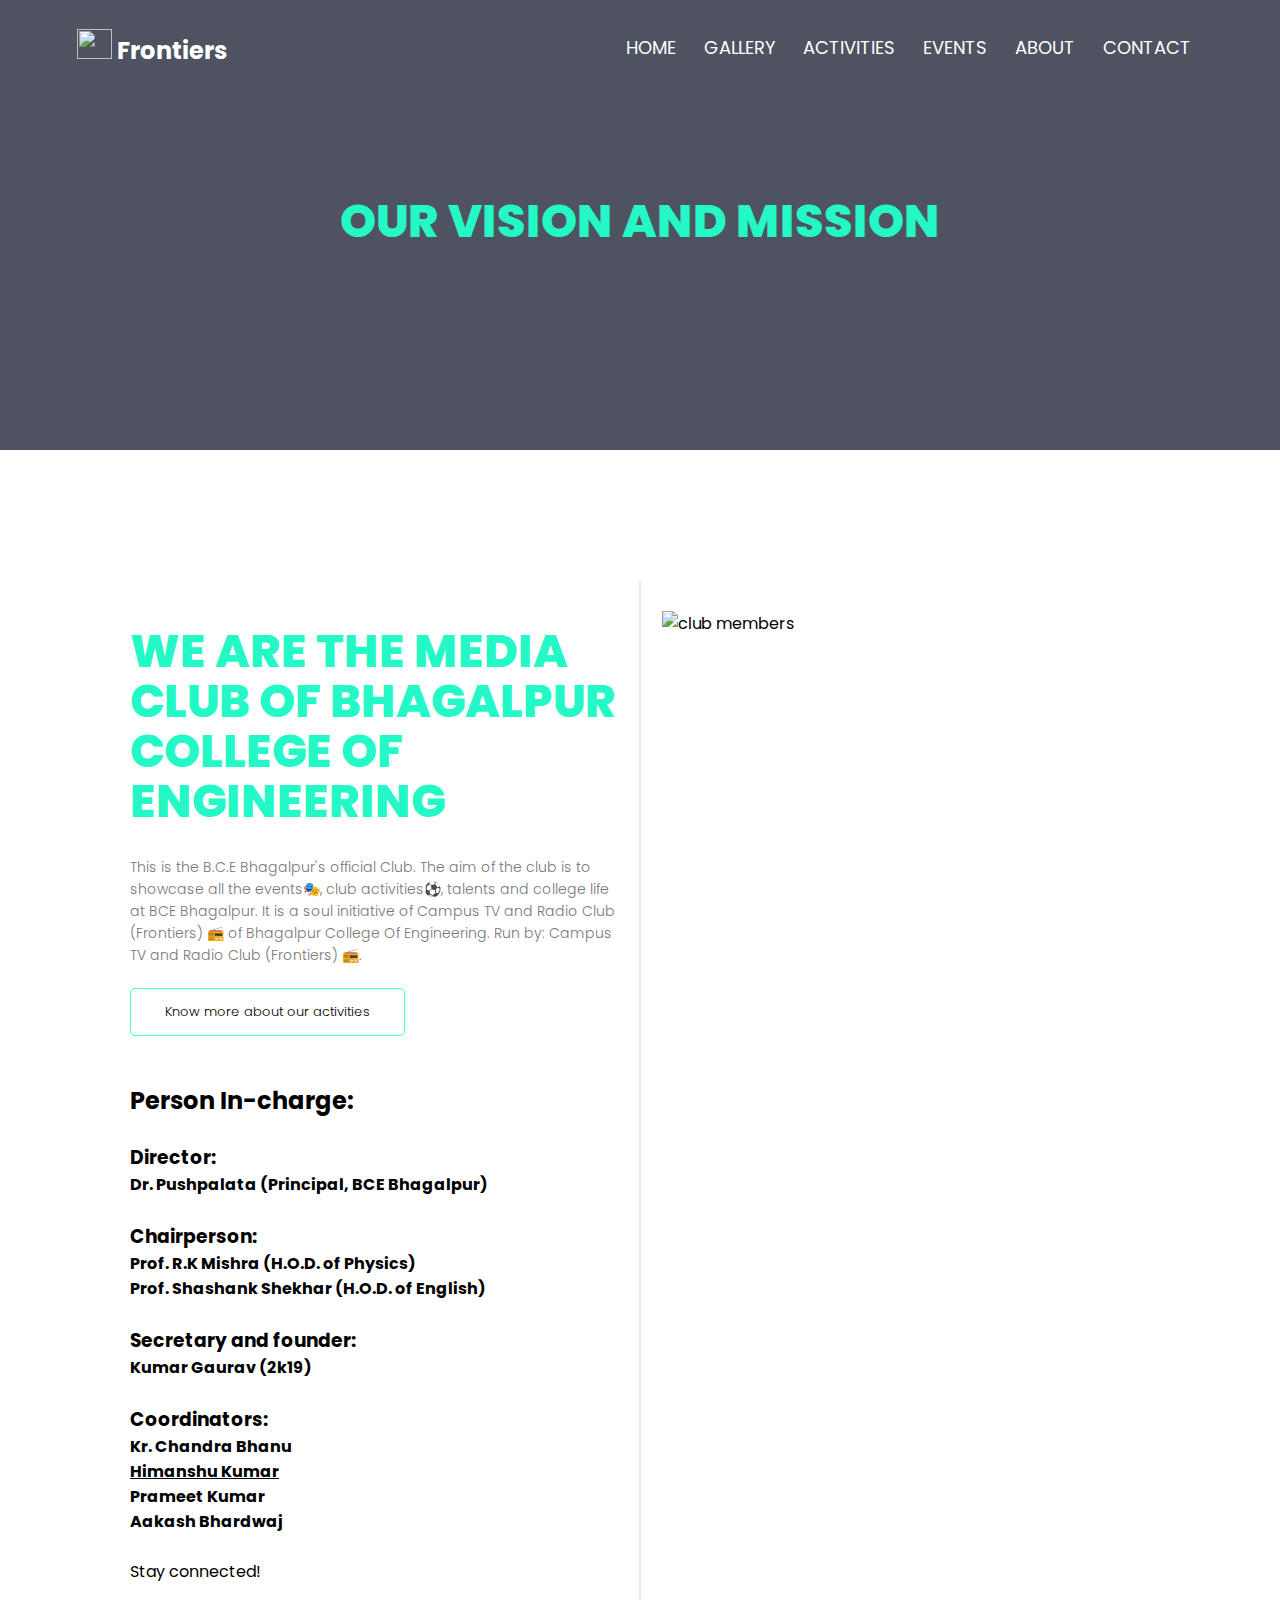
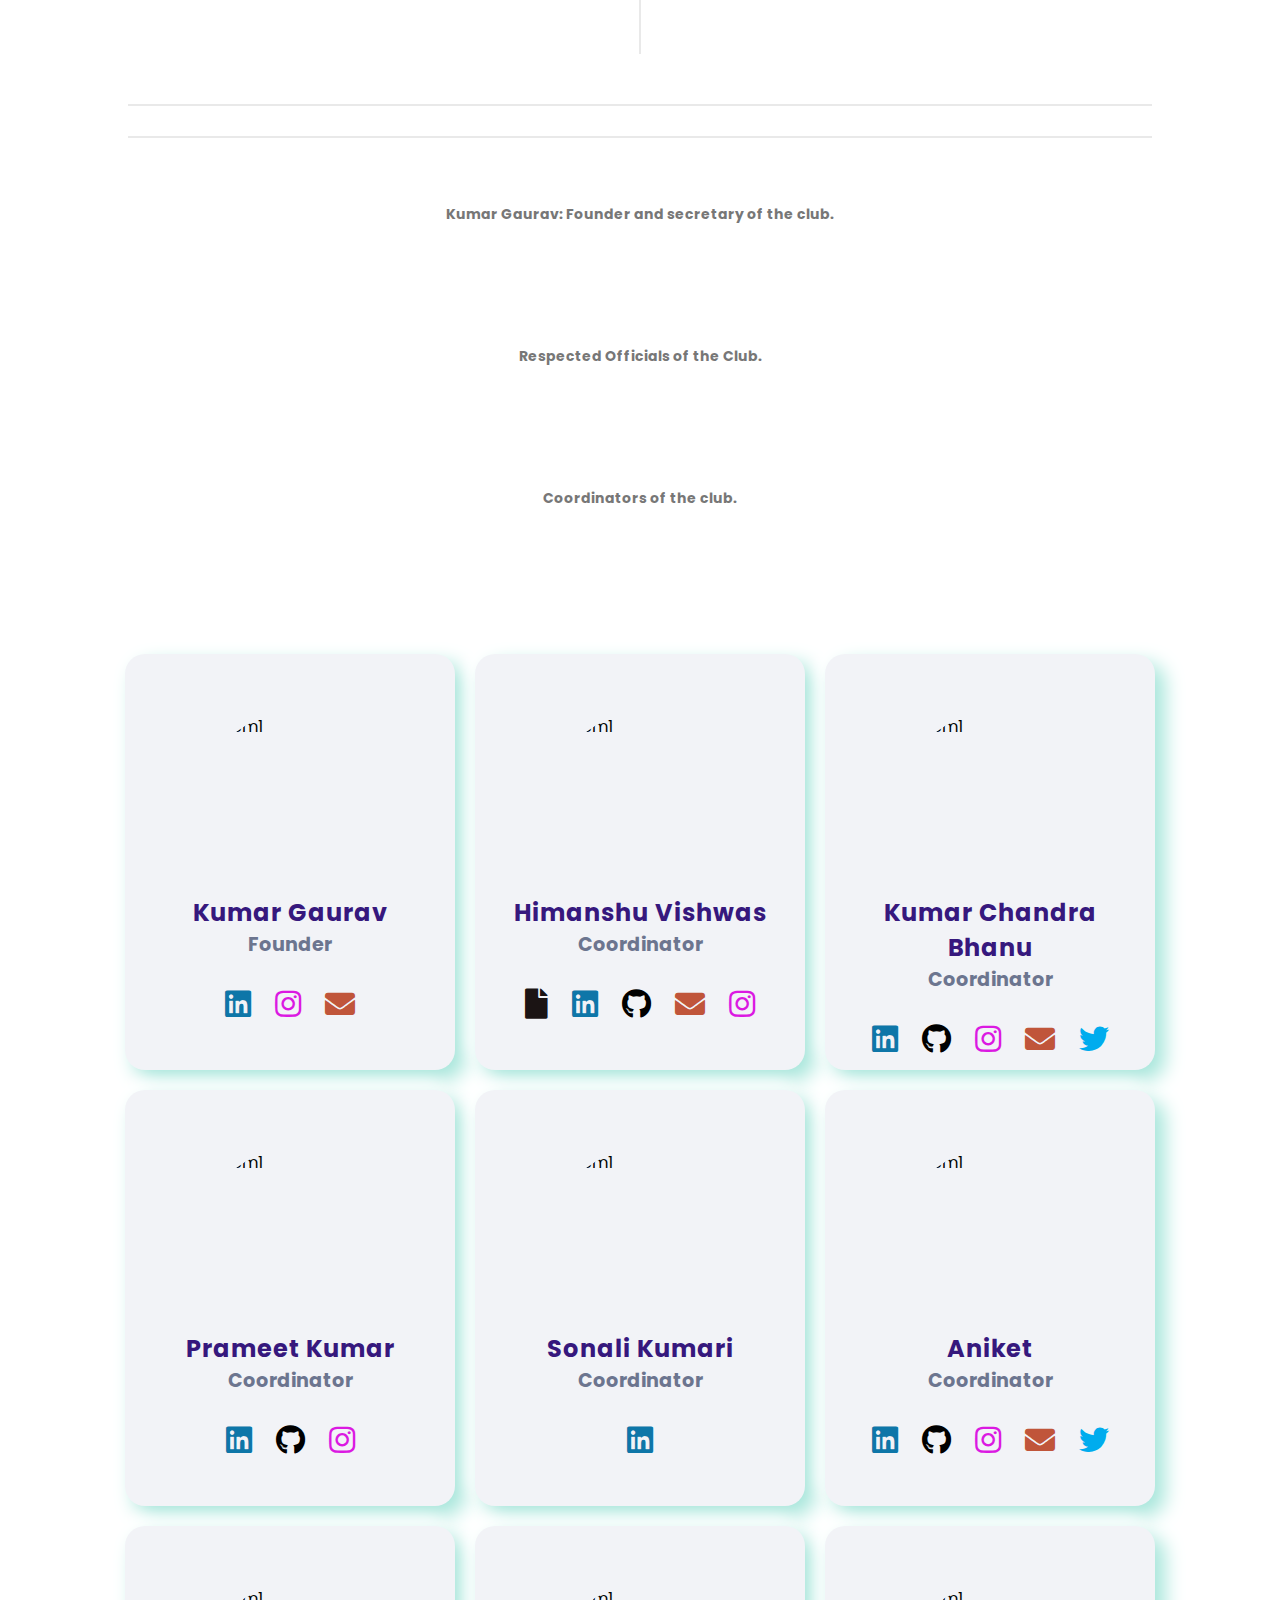
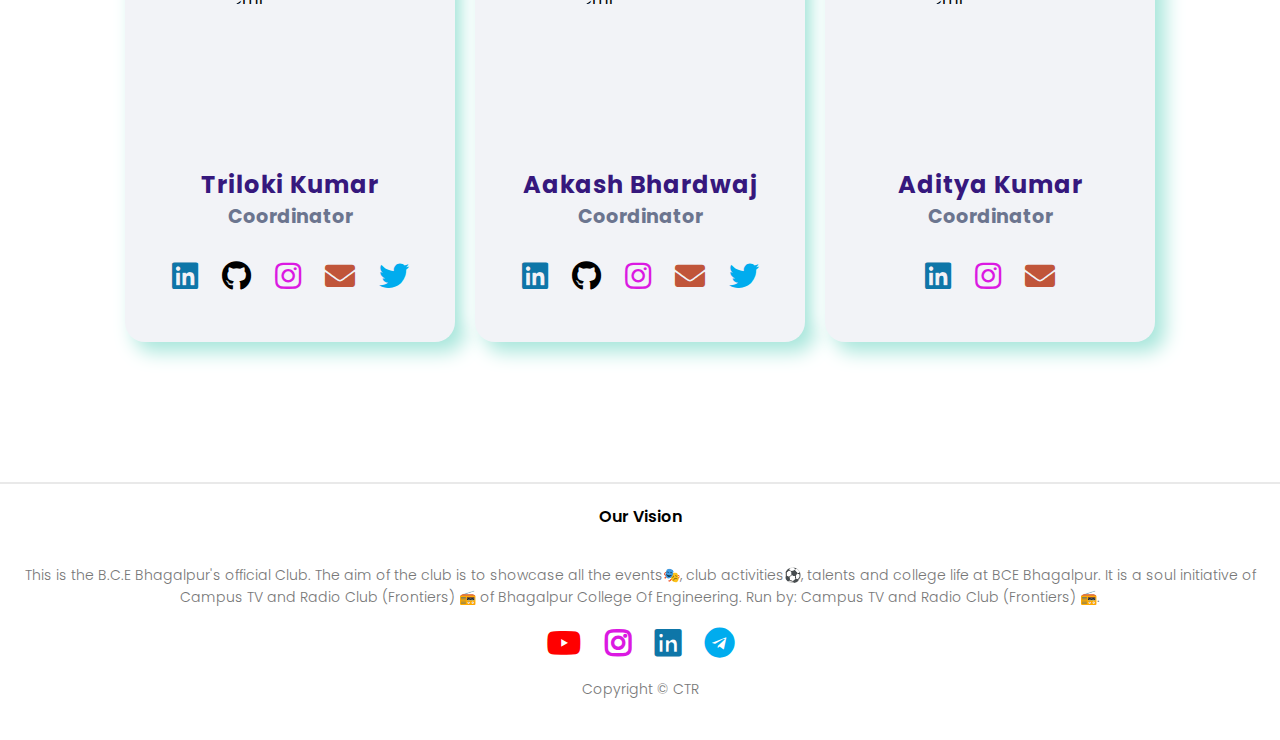
==== about.html @ ae33c338 "Add files via upload" ====
<!DOCTYPE html>
<html lang="en">

<head>
    <meta charset="UTF-8">
    <meta http-equiv="X-UA-Compatible" content="IE=edge">
    <meta name="viewport" content="width=device-width, initial-scale=1.0">
    <title>Campus TV and Radio Club</title>
    <link rel="icon" href="img/logoctv.png" />
    <link rel="stylesheet" href="style.css">
    <link rel="stylesheet" href="https://cdnjs.cloudflare.com/ajax/libs/font-awesome/5.15.3/css/all.min.css">
    <link rel="stylesheet"
        href="https://fonts.googleapis.com/css2?family=Poppins:wght@100;200;300;400;600;700&display=swap">
</head>

<body>
    <section class="Sub-header">
        <nav>
            <a href="./" class="logo"
          ><img
            src="img/logoctv.png"
            style="width: 35px; height: 30px"
            alt=""
          />
          Frontiers
        </a>
            <div class="nav-links" id="navLinks">
                <!-- reposnive bar open and close -->
                <i class="fa fa-times" onclick="hideMenu()"></i>
                <ul>
                    <li><a href="./">Home</a></li>
                    <li><a href="./gallery">Gallery</a></li>
                    <li><a href="./activities">Activities</a></li>
                    <li><a href="./events">Events</a></li>
                    <li><a href="./about">About</a></li>
                    <li><a href="./contact">Contact</a></li>
                </ul>
            </div>
            <i class="fa fa-bars" onclick="showMenu()"></i>
            <!-- reposnive bar open and close -->
        </nav>
        <h1>Our Vision and mission</h1>
    </section>

    <!-- About Us Section Start -->

    <section class="about-us">
        <div class="row">
            <div class="about-col">
                <h1>We are the Media Club of Bhagalpur College of Engineering</h1>
                <p>This is the B.C.E Bhagalpur's official Club. The aim of the club is to
                    showcase all the events🎭, club activities⚽, talents and college life
                    at BCE Bhagalpur. It is a soul initiative of Campus TV and Radio Club
                    (Frontiers) 📻 of Bhagalpur College Of Engineering. Run by: Campus TV
                    and Radio Club (Frontiers) 📻.
                    <br>
                    <br>
                    <a href="./activities" class="hero_btn" style="color: black; border-color:#24f8c7d7;">Know more about our activities</a>
                    <br>
                    <br>
                    <h2>Person In-charge:</h2>
                    <br>
                    <h3>Director:</h3> 
                    <h4>Dr. Pushpalata (Principal, BCE Bhagalpur)</h4>
                    <br>
                    <h3>Chairperson:</h3> 
                    <h4>Prof. R.K Mishra (H.O.D. of Physics)</h4>
                    <h4>Prof. Shashank Shekhar (H.O.D. of English)</h4>
                    <br>
                    <h3>Secretary and founder:</h3> 
                    <h4>Kumar Gaurav (2k19)</h4>
                    <br>
                    <h3>Coordinators:</h3> 
                    <h4>Kr. Chandra Bhanu</h4>
                    <h4><a href="https://himanshu-vishwas.github.io" style="color: black;" target="_blank">Himanshu Kumar</a></h4>
                    <h4>Prameet Kumar</h4>
                    <h4>Aakash Bhardwaj</h4>
                    <br>
                    
                    Stay connected!
                  </p>  

                  
                   
            </div>
            <hr>

            
            <div class="about-col">

                <img src="img/gallery/1.png" alt="club members">

            </div>
        </div>
    </br>
</br>
<hr style="margin-bottom: 30px;">
<hr style="margin-bottom: 30px;">
        <div>
            <img src="img/gallery/Secretary.jpg" alt="" style="width: 100%;" />
            <p style="font-weight: bold; text-align: center;">
             Kumar Gaurav: Founder and secretary of the club.
            </p>
           
          </div>
        </br>
    </br>
</br>
          <div>
            <img src="img/gallery/officials.jpg" alt="" style="width: 100%;" />
            <p style="font-weight: bold; text-align: center;">
             Respected Officials of the Club.
            </p>
            
          </div>
        </br>
    </br>
</br>
          <div>
            <img src="img/gallery/coordinators.jpg" alt="" style="width: 100%;" />
            <p style="font-weight: bold; text-align: center;">
             Coordinators of the club.
            </p>
            
          </div>
        </br>
    </br>
</br>
      
    </section>
    <section class="coordinators">
        <div class="team_members">
            <div class="member">
                <div class="content">
                    <div class="imgBx">
                        <img src="./img/gallery/3.png" alt="mem1">
                    </div>
                    <div class="contentBx">
                        <h4>Kumar Gaurav</h4>
                        <h5>Founder</h5>
                    </div>
                    <div class="sci">
                        <a href="https://www.linkedin.com/in/kumar-gaurav-69a4161aa/" class="fab fa-linkedin" style="font-size: 30px; margin: 10px; color: #0e76a8;" target="_blank"></a>
                        
                        <a href="https://www.instagram.com/kumargaurav5555/" class="fab fa-instagram" style="font-size: 30px; margin: 10px; color: #db19e2;" target="_blank"></a>
                        <a href="mailto:kgaurav3521@gmail.com" class="fa fa-envelope" style="font-size: 30px; margin: 10px; color: rgb(192, 85, 58);" target="_blank"></a>
                    </div>
                </div>
                <!-- <div class="bio">
                    hello
                </div> -->
            </div>
            <div class="member">
                <div class="content">
                    <div class="imgBx">
                        <img src="./img/profile/marsman.jpeg" alt="mem1">
                    </div>
                    <div class="contentBx">
                        <h4>Himanshu Vishwas</h4>
                        <h5>Coordinator</h5>
                    </div>
                    <div class="sci">
                        <a href="https://himanshu-vishwas.github.io" class="fa fa-file" style="font-size: 30px; margin: 10px; color: rgb(27, 20, 20);" target="_blank"></a>
                        <a href="https://www.linkedin.com/in/himanshu-vishwas/" class="fab fa-linkedin" style="font-size: 30px; margin: 10px; color: #0e76a8;" target="_blank"></a>
                        <a href="https://github.com/Himanshu-Vishwas" class="fab fa-github" style="font-size: 30px; margin: 10px; color: black;" target="_blank"></a>
                        <a href="mailto:himanshuvishwas58@gmail.com" class="fa fa-envelope" style="font-size: 30px; margin: 10px; color: rgb(192, 85, 58);" target="_blank"></a>
                        
                        <a href="https://www.instagram.com/hi__himanshu/" class="fab fa-instagram" style="font-size: 30px; margin: 10px; color: #db19e2;" target="_blank"></a>
                        
                    </div>
                </div>
            </div>
            <div class="member">
                <div class="content">
                    <div class="imgBx">
                        <img src="./img/profile/chbhanu.jpeg" alt="mem1">
                    </div>
                    <div class="contentBx">
                        <h4>Kumar Chandra Bhanu</h4>
                        <h5>Coordinator</h5>
                    </div>
                    <div class="sci">
                        <a href="https://www.linkedin.com/in/kumar-chandra-bhanu-622b871b8" class="fab fa-linkedin" style="font-size: 30px; margin: 10px; color: #0e76a8;" target="_blank"></a>
                        <a href="https://github.com/chbhanu160" class="fab fa-github" style="font-size: 30px; margin: 10px; color: black;" target="_blank"></a>
                        
                        <a href="https://www.instagram.com/chandra160.bhanu/" class="fab fa-instagram" style="font-size: 30px; margin: 10px; color: #db19e2;" target="_blank"></a>
                        <a href="mailto:chbhanu160@gmail.com" class="fa fa-envelope" style="font-size: 30px; margin: 10px; color: rgb(192, 85, 58);" target="_blank"></a>
                        <a href="https://twitter.com/Chandrabhanu16" class="fab fa-twitter" style="font-size: 30px; margin: 10px; color: #00acee;" target="_blank"></a>
                        
                     </div>
                </div>
            </div>
  
            <div class="member">
                <div class="content">
                    <div class="imgBx">
                        <img src="./img/profile/prameet.jpeg" alt="mem1">
                    </div>
                    <div class="contentBx">
                        <h4>Prameet Kumar</h4>
                        <h5>Coordinator</h5>
                    </div>
                    <div class="sci">
                        <a href="http://www.linkedin.com/in/prameet-kumar-91588823b" class="fab fa-linkedin" style="font-size: 30px; margin: 10px; color: #0e76a8;" target="_blank"></a>
                        <a href="https://github.com/Prameet-Kumar" class="fab fa-github" style="font-size: 30px; margin: 10px; color: black;" target="_blank"></a>
                        
                        <a href="https://www.instagram.com/its_me_prameet" class="fab fa-instagram" style="font-size: 30px; margin: 10px; color: #db19e2;" target="_blank"></a>
                        
                     </div>
                </div>
            </div>


            <div class="member">
                <div class="content">
                    <div class="imgBx">
                        <img src="./img/profile/sonali.jpg" alt="mem1">
                    </div>
                    <div class="contentBx">
                        <h4>Sonali Kumari</h4>
                        <h5>Coordinator</h5>
                    </div>
                    <div class="sci">
                        <a href="https://www.linkedin.com/in/sonali-kumari-b72488225" class="fab fa-linkedin" style="font-size: 30px; margin: 10px; color: #0e76a8;" target="_blank"></a>
                      
                     </div>
                </div>
            </div>

            <div class="member">
                <div class="content">
                    <div class="imgBx">
                        <img src="./img/profile/aniket.jpeg" alt="mem1">
                    </div>
                    <div class="contentBx">
                        <h4>Aniket</h4>
                        <h5>Coordinator</h5>
                    </div>
                    <div class="sci">
                        <a href="https://www.linkedin.com/in/aniket-54a484236/" class="fab fa-linkedin" style="font-size: 30px; margin: 10px; color: #0e76a8;" target="_blank"></a>
                        <a href="https://github.com/aniketraj1615" class="fab fa-github" style="font-size: 30px; margin: 10px; color: black;" target="_blank"></a>
                        
                        <a href="https://www.instagram.com/an.iket1816/" class="fab fa-instagram" style="font-size: 30px; margin: 10px; color: #db19e2;" target="_blank"></a>
                        <a href="mailto:aniketraj1615@gmail.com" class="fa fa-envelope" style="font-size: 30px; margin: 10px; color: rgb(192, 85, 58);" target="_blank"></a>
                        <a href="https://twitter.com/aniketraj1615" class="fab fa-twitter" style="font-size: 30px; margin: 10px; color: #00acee;" target="_blank"></a>
                        
                     </div>
                </div>
            </div>
            
            <div class="member">
                <div class="content">
                    <div class="imgBx">
                        <img src="./img/profile/triloki.jpeg" alt="mem1">
                    </div>
                    <div class="contentBx">
                        <h4>Triloki Kumar</h4>
                        <h5>Coordinator</h5>
                    </div>
                    <div class="sci">
                        <a href="https://www.linkedin.com/in/triloki-kumar-a49236213" class="fab fa-linkedin" style="font-size: 30px; margin: 10px; color: #0e76a8;" target="_blank"></a>
                        <a href="https://github.com/trilokikumar6667" class="fab fa-github" style="font-size: 30px; margin: 10px; color: black;" target="_blank"></a>
                        
                        <a href="https://www.instagram.com/triloki_22/" class="fab fa-instagram" style="font-size: 30px; margin: 10px; color: #db19e2;" target="_blank"></a>
                        <a href="mailto:trilokikumar6667@gmail.com" class="fa fa-envelope" style="font-size: 30px; margin: 10px; color: rgb(192, 85, 58);" target="_blank"></a>
                        <a href="https://twitter.com/triloki2002" class="fab fa-twitter" style="font-size: 30px; margin: 10px; color: #00acee;" target="_blank"></a>
                        
                     </div>
                </div>
            </div>
            
             <div class="member">
                <div class="content">
                    <div class="imgBx">
                        <img src="./img/profile/aakash.jpg" alt="mem1">
                    </div>
                    <div class="contentBx">
                        <h4>Aakash Bhardwaj</h4>
                        <h5>Coordinator</h5>
                    </div>
                    <div class="sci">
                        <a href="https://www.linkedin.com/in/aakash-bhardwaj-5811a8218" class="fab fa-linkedin" style="font-size: 30px; margin: 10px; color: #0e76a8;" target="_blank"></a>
                        <a href="https://github.com/9bhardwajaakash" class="fab fa-github" style="font-size: 30px; margin: 10px; color: black;" target="_blank"></a>
                        
                        <a href="https://www.instagram.com/_aakashbhardwaj/" class="fab fa-instagram" style="font-size: 30px; margin: 10px; color: #db19e2;" target="_blank"></a>
                        <a href="mailto:aakashb719@gmail.com" class="fa fa-envelope" style="font-size: 30px; margin: 10px; color: rgb(192, 85, 58);" target="_blank"></a>
                        <a href="https://twitter.com/_aakashbhardwaj" class="fab fa-twitter" style="font-size: 30px; margin: 10px; color: #00acee;" target="_blank"></a>
                        
                     </div>
                </div>
            </div>
            
            <div class="member">
                <div class="content">
                    <div class="imgBx">
                        <img src="./img/profile/aditya.jpg" alt="mem1">
                    </div>
                    <div class="contentBx">
                        <h4>Aditya Kumar</h4>
                        <h5>Coordinator</h5>
                    </div>
                    <div class="sci">
                        <a href="https://www.linkedin.com/in/aditya-kumar-8a8017203/" class="fab fa-linkedin" style="font-size: 30px; margin: 10px; color: #0e76a8;" target="_blank"></a>    
                        <a href="https://www.instagram.com/aditya_kr8557/" class="fab fa-instagram" style="font-size: 30px; margin: 10px; color: #db19e2;" target="_blank"></a>
                        <a href="mailto:adityakumar58334@gmail.com" class="fa fa-envelope" style="font-size: 30px; margin: 10px; color: rgb(192, 85, 58);" target="_blank"></a>
                        
                     </div>
                </div>
            </div>




        </div>
    
    </section>
    <!-- About Us Section end -->
<br>
<br>
<br>
<br>
    <!-- Footer Section start -->
    <section class="footer">
        <hr>
        <h4>Our Vision</h4>
        <p>
          This is the B.C.E Bhagalpur's official Club. The aim of the club is to showcase all
          the events🎭, club activities⚽, talents and college life at BCE
          Bhagalpur. It is a soul initiative of Campus TV and Radio Club
          (Frontiers) 📻 of Bhagalpur College Of Engineering. Run by: Campus TV
          and Radio Club (Frontiers) 📻.
        </p>
        <div className="icons">            
            <a href="https://www.youtube.com/@bcebhagalpurofficial/" class="fab fa-youtube" style="font-size: 30px; margin: 10px; color: red;" target="_blank"></a>
            <a href="https://www.instagram.com/bcebhagalpur_official/" class="fab fa-instagram" style="font-size: 30px; margin: 10px; color: #db19e2;" target="_blank"></a>
            <a href="https://www.linkedin.com/in/frontiers-ctr-club-bcebgp/" class="fab fa-linkedin" style="font-size: 30px; margin: 10px; color: #0e76a8;" target="_blank"></a>
            <a href="https://t.me/+9pDm9shMOXRkMjNl" class="fab fa-telegram" style="font-size: 30px; margin: 10px; color: #00acee;" target="_blank"></a>
        </div>
        <p>Copyright © CTR </p>
    </section>
    <!-- Footer Section end -->

    <script src="script.js"></script>
</body>

</html>
---- style.css ----
* {
    margin: 0;
    padding: 0;
    box-sizing: border-box;
    font-family: 'Poppins', sans-serif;
}

.header {
    min-height: 100vh;
    width: 100%;
    background-image: linear-gradient(#034d5ac4, #2a0a834d), url(img/banner.png);
    background-position: center;
    background-size: cover;
    position: relative;
}

nav {
    display: flex;
    padding: 2% 6%;
    justify-content: space-between;
    align-items: center;
}

nav .logo {
    text-decoration: none;
    font-size: 24px;
    color: #ffffff;
    font-weight: bold;
}

nav .fab {
    font-size: 42px;
    /* color: #5236f4; */
    color: #24f8c7;
}

.nav-links {
    flex: 1;
    text-align: right;
}

.nav-links ul li {
    display: inline-block;
    list-style: none;
    padding: 8px 12px;
    position: relative;
    text-transform: uppercase;
}

.nav-links ul li a {
    text-decoration: none;
    color: #fff;
    font-size: 18px;
}

.nav-links ul li::after {
    content: '';
    width: 0%;
    height: 2px;
    background: #24f8c7;
    display: block;
    margin: auto;
    transition: 0.5s;
}

.nav-links ul li:hover::after {
    width: 100%;
}

.text.caption{
    background-color: white;
    color: black;
    font-weight: bold;
    border-radius: 15px;
    opacity: 0.8;
    
}

.text_box {
    width: 90%;
    color: #fff;
    position: absolute;
    top: 50%;
    left: 50%;
    transform: translate(-50%, -50%);
    text-align: center;
}

.text_box h2 {
    font-size: 90px;
    font-weight: 900;
    color: #24f8c7;
}

.text_box #headtext {
    font-size: 42px;
    font-weight: 900;
    text-transform: uppercase;
    margin-top: -1%;
    margin-bottom: 1%;
    color: #ffffff;
}

.text_box p {
    margin: 10px 0 40px;
    font-size: 18px;
    color: #ffff;
}

.hero_btn {
    position: relative;
    display: inline-block;
    color: #fff;
    border: 1px solid #fff;
    border-radius: 5px;
    padding: 12px 34px;
    font-size: 13px;
    background: transparent;
    cursor: pointer;
    text-decoration: none;
}
.read_more{
    margin-top: 50px;
    background-color: rgba(53, 86, 88, 0.514);
    font-size: large;
}

.read_more:hover{
    color: black;
}

.hero_btn:hover {
    border: 1px solid #24f8c7;
    background: #24f8c7;
    transition: 1s;
}

nav .fa {
    display: none;
}

.hero{
    width: 100%;
    height: 100%;
    /* padding-top: 50px; */
}


/* Responsive Navbar Section Start */

@media(max-width: 800px) {
    .text_box h2 {
        font-size: 50px;
    }
    .text_box #headtext {
        font-size: 23px;
    }
    .text_box p {
        margin: 10px 40px;
        font-size: 20px;
    }
    .nav-links ul li {
        display: block;
    }
    .nav-links {
        position: fixed;
        background: #47b19efa;
        height: 100vh;
        width: 200px;
        top: 0;
        right: -200px;
        text-align: left;
        z-index: 2;
        transition: 1.2s;
    }
    nav .fa {
        display: block;
        color: #ffff;
        margin: 10px;
        font-size: 22px;
        cursor: pointer;
    }
    .nav-links ul {
        padding: 30px;
    }
}

/* Responsive Navbar Section End */

.buttonss{
    display: flex;
    flex-direction: row;
    align-items: center;
    justify-content: center;
}

.buttonss .buttons{
    margin:10px;
}

/* Course Section Start */

.course {
    width: 80%;
    margin: auto;
    text-align: center;
    padding-top: 100px;
}

.PageBlock {
    position: relative;
    margin: 0px !important;
    padding: 0px;
}

.verticalLine {
    widtH: 2px;
    height: 100px;
    background: #24f8c7;
    margin: 0 auto 40px;
}

.Clear {
    clear: both;
}

h1 {
    font-size: 46px;
    font-weight: 800;
    margin: 15px 0;
    line-height: 50px;
    text-transform: uppercase;
    color: #24f8c7;
}

p {
    color: #777;
    font-size: 14px;
    font-weight: 300;
    line-height: 22px;
    padding: 10px;
}

.row {
    margin-top: 5%;
    display: flex;
    justify-content: space-between;
}

.course-col {
    flex-basis: 31%;
    background: #fff3f3;
    border-radius: 10px;
    margin-bottom: 5%;
    padding: 20px 12px;
    box-sizing: border-box;
    transition: 0.5s;
}

.course-col h3 {
    text-align: center;
    font-weight: 600;
    margin: 10px 0;
    line-height: 1.1;
}

.course-col:hover {
    box-shadow: 0 0 20px 0px rgba(0, 0, 0, 0.2);
}

@media (max-width: 700px) {
    .verticalLine {
        widtH: 1px;
    }
    h1 {
        font-size: 24px;
        line-height: unset;
    }
    .row {
        flex-direction: column;
    }
}

/* Course Section End */
/*techfest section start*/
.techfest{
    width: 80%;
    margin: auto;
    text-align: center;
    padding-top: 50px;
    display: flex;
    flex-direction: column;
    justify-content: center;
    align-items: center;
}
/*techfest section end*/

.News {
    width: 80%;
    margin: auto;
    text-align: center;
    padding-top: 50px;
}

/* Campus Section Start */

.campus {
    width: 80%;
    margin: auto;
    text-align: center;
    padding-top: 50px;
}

.campus-col {
    position: relative;
    flex-basis: 32%;
    border-radius: 10px;
    margin-bottom: 30px;
    overflow: hidden;
}

.campus-col img {
    width: 100%;
    display: block;
}

.layer {
    background: transparent;
    width: 100%;
    height: 100%;
    position: absolute;
    top: 0;
    left: 0;
    transition: 0.5s;
}

.layer:hover {
    /* background: rgba(226, 0, 0, 0.7); */
    background: #24f8c7d7;
}

.layer h3 {
    position: absolute;
    width: 100%;
    font-weight: 500;
    color: #fff;
    font-size: 26px;
    bottom: 0;
    left: 50%;
    transform: translateX(-50%);
    opacity: 0;
    transition: 0.5s;
}

.layer:hover h3 {
    bottom: 49%;
    opacity: 1;
}

/* Campus Section End */

/* Facilities Section Start */

.facilities {
    width: 80%;
    margin: auto;
    text-align: center;
    padding-top: 100px;
}

.facilities-col {
    flex-basis: 31%;
    border-radius: 10px;
    margin-bottom: 5%;
    text-align: left;
}

.facilities-col img {
    width: 100%;
    transition: 0.5s;
    border-radius: 10px;
}

.facilities-col img:hover {
    box-shadow: 0 0 20px 10px rgba(54, 58, 121, 0.2);
}

.facilities-col p {
    padding: 0;
}

.facilities-col h3 {
    text-align: left;
    margin-top: 16px;
    margin-bottom: 15px;
}

/* Facilities Section End */

/* Testimonials Section Start */

.testimonials {
    margin: auto;
    width: 80%;
    padding-top: 100px;
    text-align: center;
}

.testimonials-col {
    flex-basis: 44%;
    border-radius: 10px;
    margin: 1%;
    text-align: left;
    background: #fff3f3;
    padding: 25px;
    cursor: pointer;
    display: flex;
}


.testimonials-col p {
    padding: 0;
}

.testimonials-col h3 {
    margin-top: 15px;
    text-align: left;
}

.testimonials-col .fa {
    color: #24f8c7;
}

@media (max-width: 700px) {
    .testimonials-col img {
        margin-left: 0px;
        margin-right: 15px;
    }
}

/* Testimonials Section Start */

/* Call To Action Section Start */

.cta {
    margin: 100px auto;
    width: 80%;
    background-image: linear-gradient(rgba(0, 0, 0, 0.5), rgba(0, 0, 0, 0.7)), url(img/course1.png);
    background-size: cover;
    background-position: center;
    border-radius: 10px;
    text-align: center;
    padding: 100px 0;
}

.cta h1 {
    font-size: 58px;
    font-weight: 800;
    margin: 15px 0;
    line-height: 1.1;
    text-transform: uppercase;
    color: #fff;
}

@media (max-width: 700px) {
    .cta h1 {
        font-size: 26px;
    }
}

/* Call To Action Section End */

/* Footer Section Start */

.footer {
    width: 100%;
    text-align: center;
    padding: 30px 0;
}

.footer h4 {
    font-weight: 600;
    margin-bottom: 25px;
    margin-top: 20px;
}

.footer a {
    text-decoration: none;
    color: #949fdf;
    font-weight: 600;
}

.footer a:hover {
    color: #24f8c7;
}

.icons .fab {
    
    color: #5236f4;
    margin: 0 13px;
    cursor: pointer;
    padding: 18px 0;
}

.icons .fab:hover{
    color: #24f8c7;
}

.fa-heart {
    color: #24f8c7;
}

hr {
    border: 0.01px solid #7777772a;
}

/* Footer Section End */

/* About Us Section Start */

.Sub-header {
    height: 50vh;
    width: 100%;
    background-image: linear-gradient(rgba(4, 9, 30, 0.7), rgba(4, 9, 30, 0.7)), 
    url(img/banner.png);
    background-position: center;
    background-size: cover;
    text-align: center;
    color: #fff;
}

.Sub-header h1 {
    margin-top: 100px;
}

.about-us {
    width: 80%;
    margin: auto;
    padding-top: 80px;
    padding-bottom: 50px;
}

.about-col {
    flex-basis: 48%;
    padding: 30px 2px;
}

.about-col img {
    width: 100%;
}

.about-col h1 {
    padding-top: 0;
}

.about-col p {
    padding: 15px 0 25px;
}

.btn {
    border: 1px solid #5236f4;
    background: transparent;
    color: #5236f4;
}

.btn:hover {
    color: #fff;
}

.coordinators{
    display: flex;
    justify-content: center;
    align-items: center;
    
}

.team_members{
    display: flex;
    justify-content: center;
    align-items: center;
    flex-wrap: wrap;
    

}

.team_members .member{
    width: 330px;
    height: 416px;
    padding: 60px 30px;
    margin: 10px;
    background: #f2f3f7;
    box-shadow: 0.6em 0.6em 1.2em #a7e6db,
                -0.5em -0.5em 1em #ffffff;
    border-radius: 20px;

}
.team_members .member .content{
    display: flex;
    justify-content: center;
    align-items: center;
    flex-direction: column;
}
.team_members .member .content .imgBx{
    width: 180px;
    height: 180px;
    border-radius: 50%;
    position: relative;
    overflow: hidden;
    margin-bottom: 1px;
}

.team_members .member .content .imgBx img{
    position: absolute;
    top: 0;
    left: 0;
    width: 100%;
    height: 100%;
    object-fit: cover ;

}

.team_members .member .content .contentBx h4{
    color: #36187d;
    font-size: 1.5rem;
    font-weight: bold;
    text-align: center;
    letter-spacing: 1px;
}

.team_members .member .content .contentBx h5{
    color: #6c758f;
    font-size: 1.2rem;
    font-weight: bold;
    text-align: center;

}
.team_members .member .content .sci{
    margin-top: 20px;
}
.team_members .member .content .sci a{
    text-decoration: none;
    color: #6c758f;
    font-size: 30px;
    margin: 10px;
    transition: color 0.4s;
}
team_members .member .content .sci a:hover{
    color: #0196e3;

}


/* About Us Section end */



/* Blog Section start */

.blog-content {
    width: 80%;
    margin: auto;
    padding: 60px 0;
}

.blog-left {
    flex-basis: 65%;
}

.blog-left img {
    width: 100%;
    margin-bottom: 20px;
}

.blog-left h2 {
    color: #222;
    font-weight: 600;
    margin: 20px 0;
}

.blog-left h5 {
    color: #24f8c7;
    font-weight: bolder;
    margin: 5px 0;
    cursor: pointer;
}

.blog-left p {
    color: #999;
    padding: 0;
}

.blog-right {
    flex-basis: 32%;
}

.blog-right h3 {
    background: #24f8c7;
    color: #fff;
    padding: 7px 0;
    font-size: 16px;
    margin-bottom: 20px;
    text-align: center;
}

.blog-right div {
    display: flex;
    align-items: center;
    justify-content: space-between;
    color: #555;
    padding: 8px;
    box-sizing: border-box;
}

.blog-right div:hover {
    color: #24f8c7;
    cursor: pointer;
}

/* Blog Section End */

/* Comment Box Section Start */

.comment-box {
    border: 1px solid #ccc;
    margin: 50px 0;
    padding: 10px 20px;
}

.comment-box h3 {
    text-align: left;
}

.comment-form input, .comment-form textarea {
    width: 100%;
    padding: 10px;
    margin: 15px 0;
    box-sizing: border-box;
    border: none;
    outline: none;
    background: #f0f0f0;
}

.comment-form button {
    margin: 10px 0;
}

@media(max-width: 700px) {
    .Sub-header h1 {
        font-size: 24px;
    }
}

/* Comment Box Section End */

/* Contact Us Section Start */

.loacation {
    width: 80%;
    margin: auto;
    padding: 80px 0;
}

.loacation iframe {
    width: 100%;
}

.contact-us {
    width: 80%;
    margin: auto;
}

.content-col {
    flex-basis: 48%;
    margin-bottom: 30px;
}

.content-col div {
    display: flex;
    align-items: center;
    margin-bottom: 40px;
}

.content-col div .fa {
    font-size: 28px;
    color: #24f8c7;
    margin: 10px;
    margin-right: 30px;
}

.content-col div p {
    padding: 0;
}

.content-col div h5 {
    font-size: 20px;
    margin-bottom: 5px;
    color: #555;
    font-weight: 400;
}

.content-col input, .content-col textarea {
    width: 100%;
    padding: 15px;
    margin-bottom: 17px;
    border: 1px solid #ccc;
    outline: none;
    box-sizing: border-box;
}

/* Contact Us Section end */
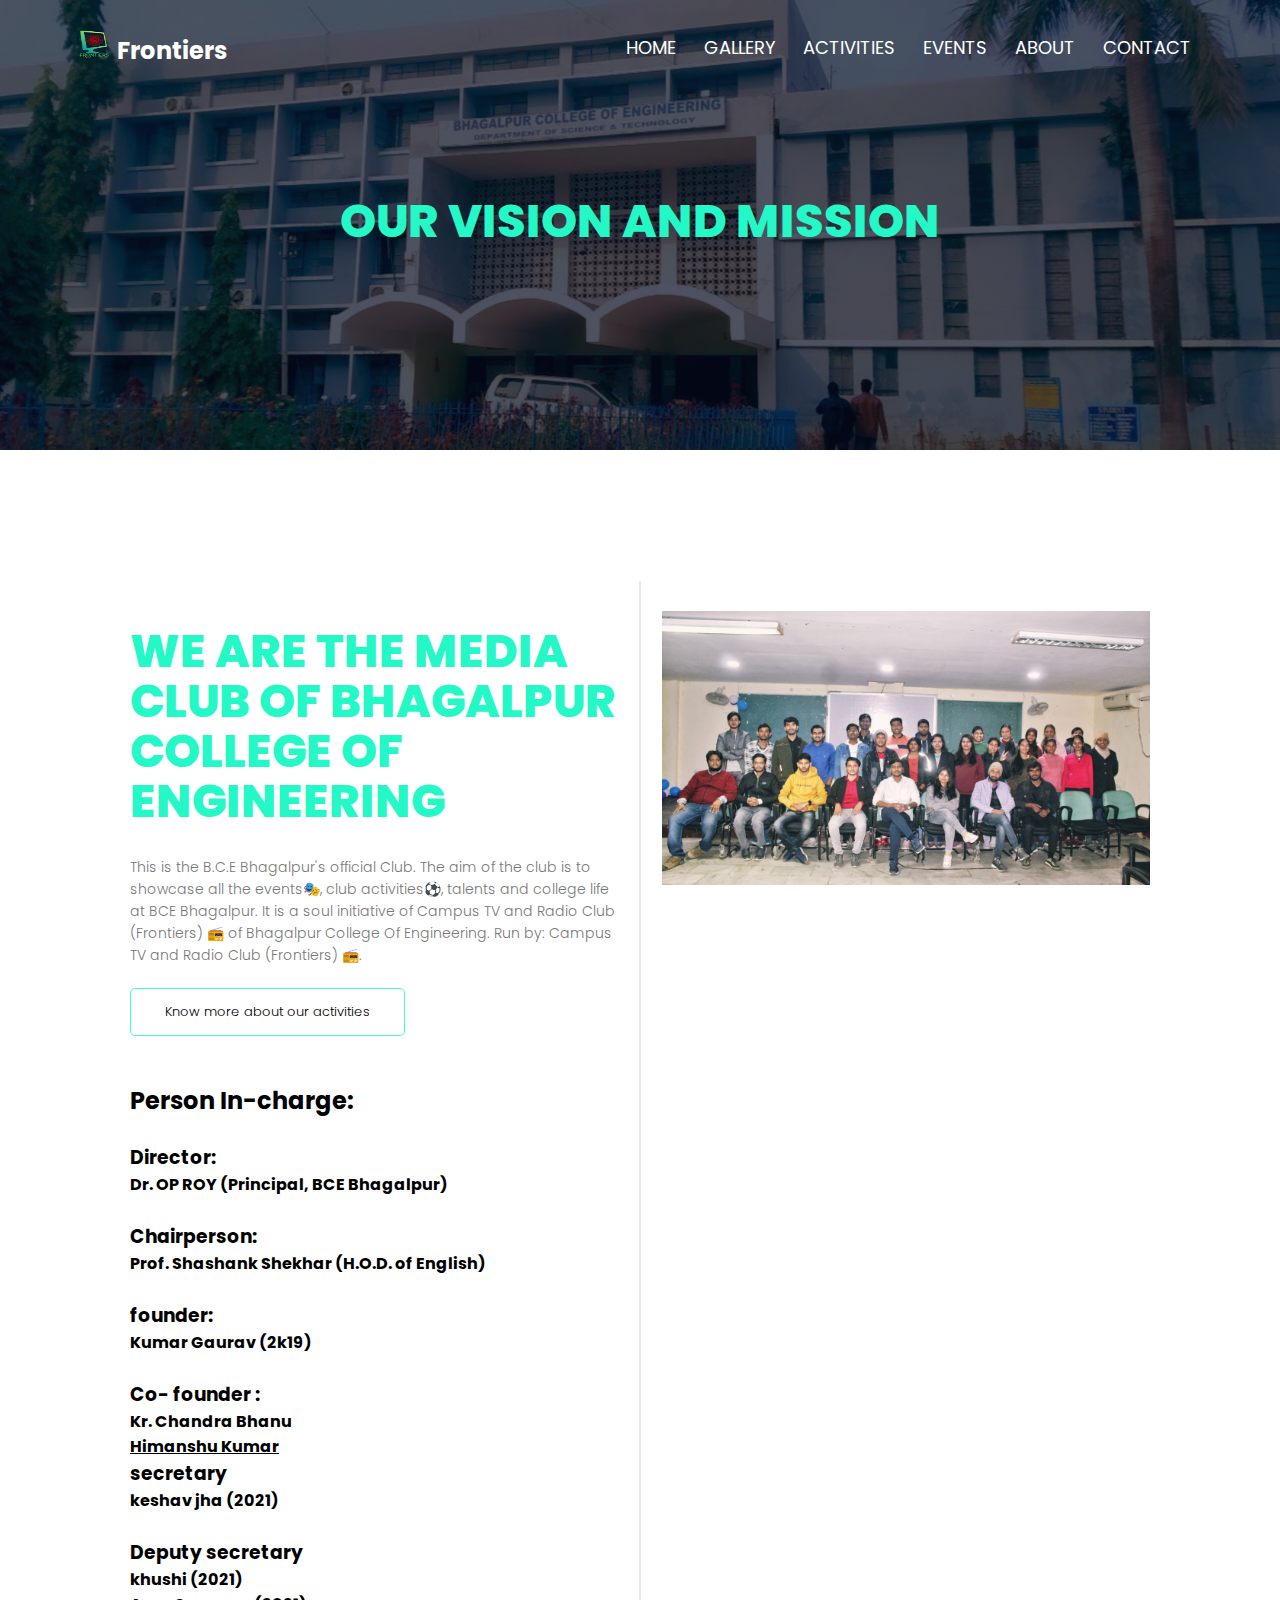
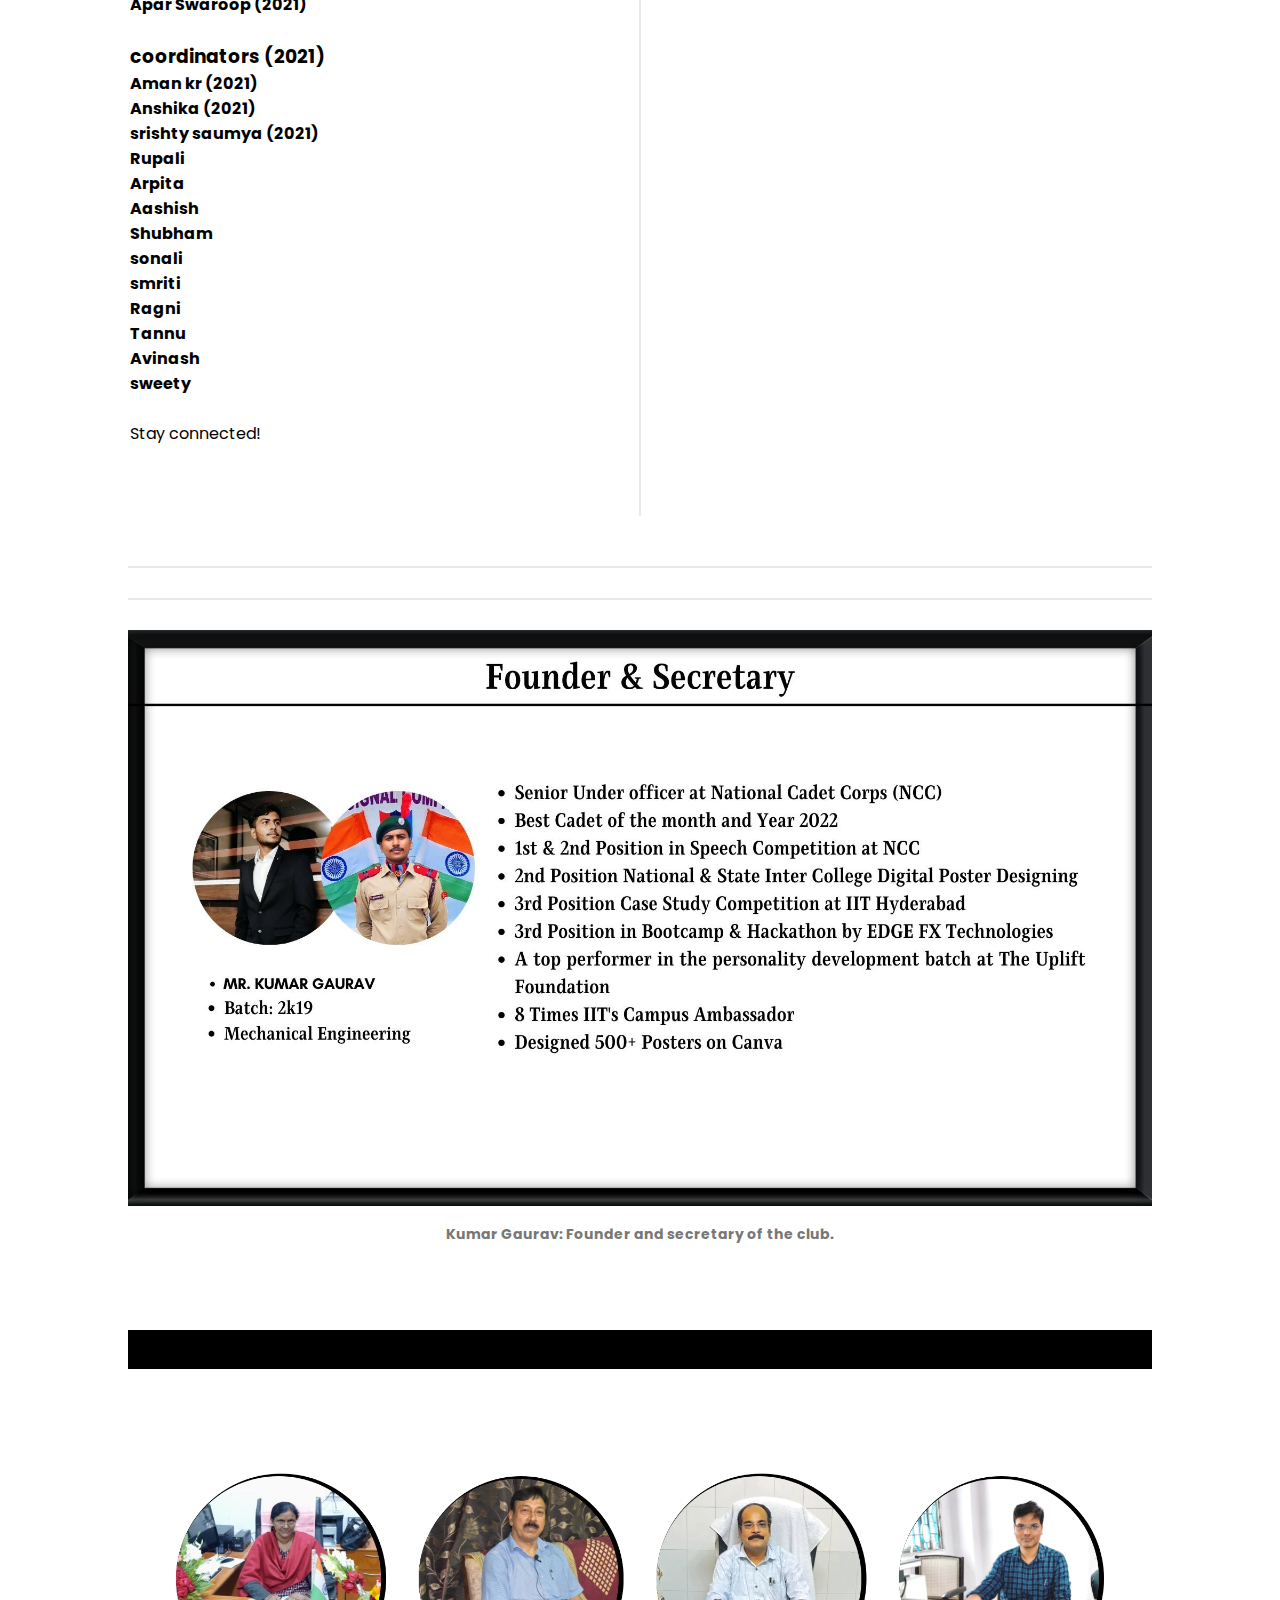
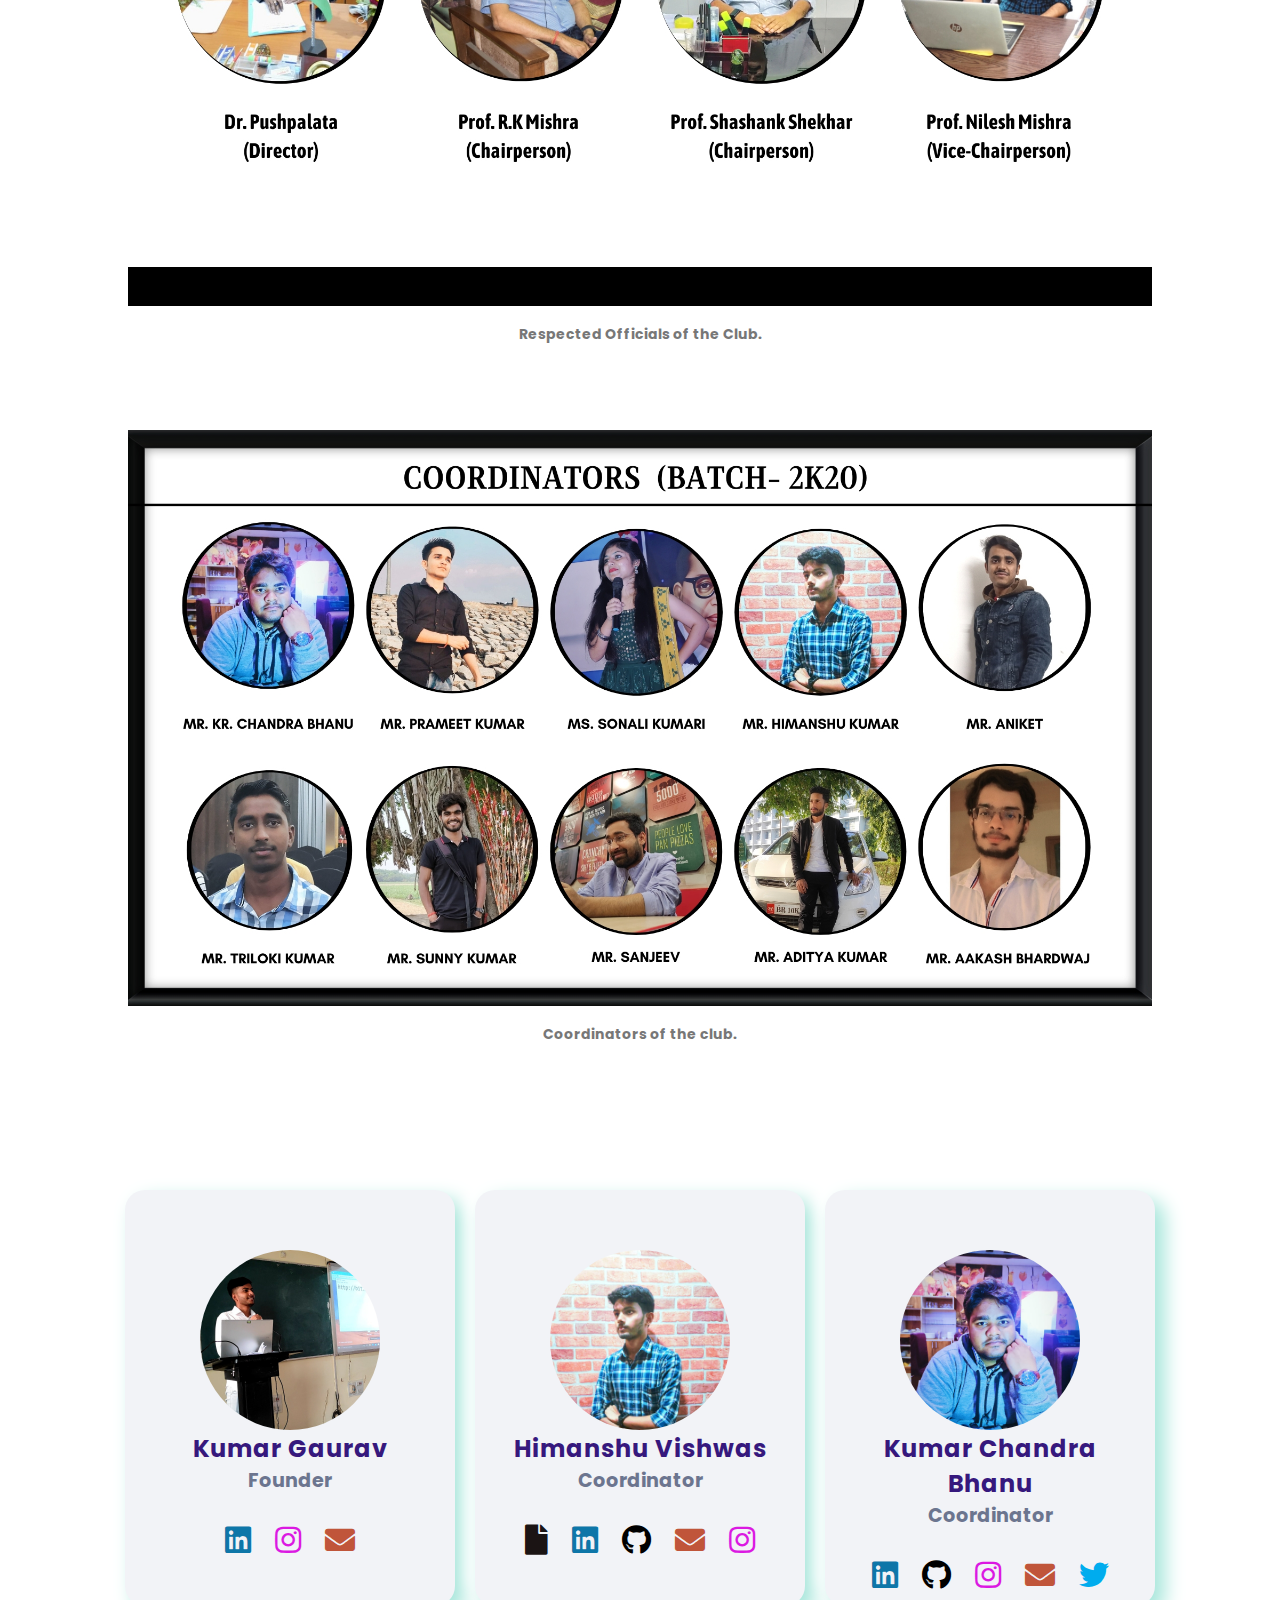
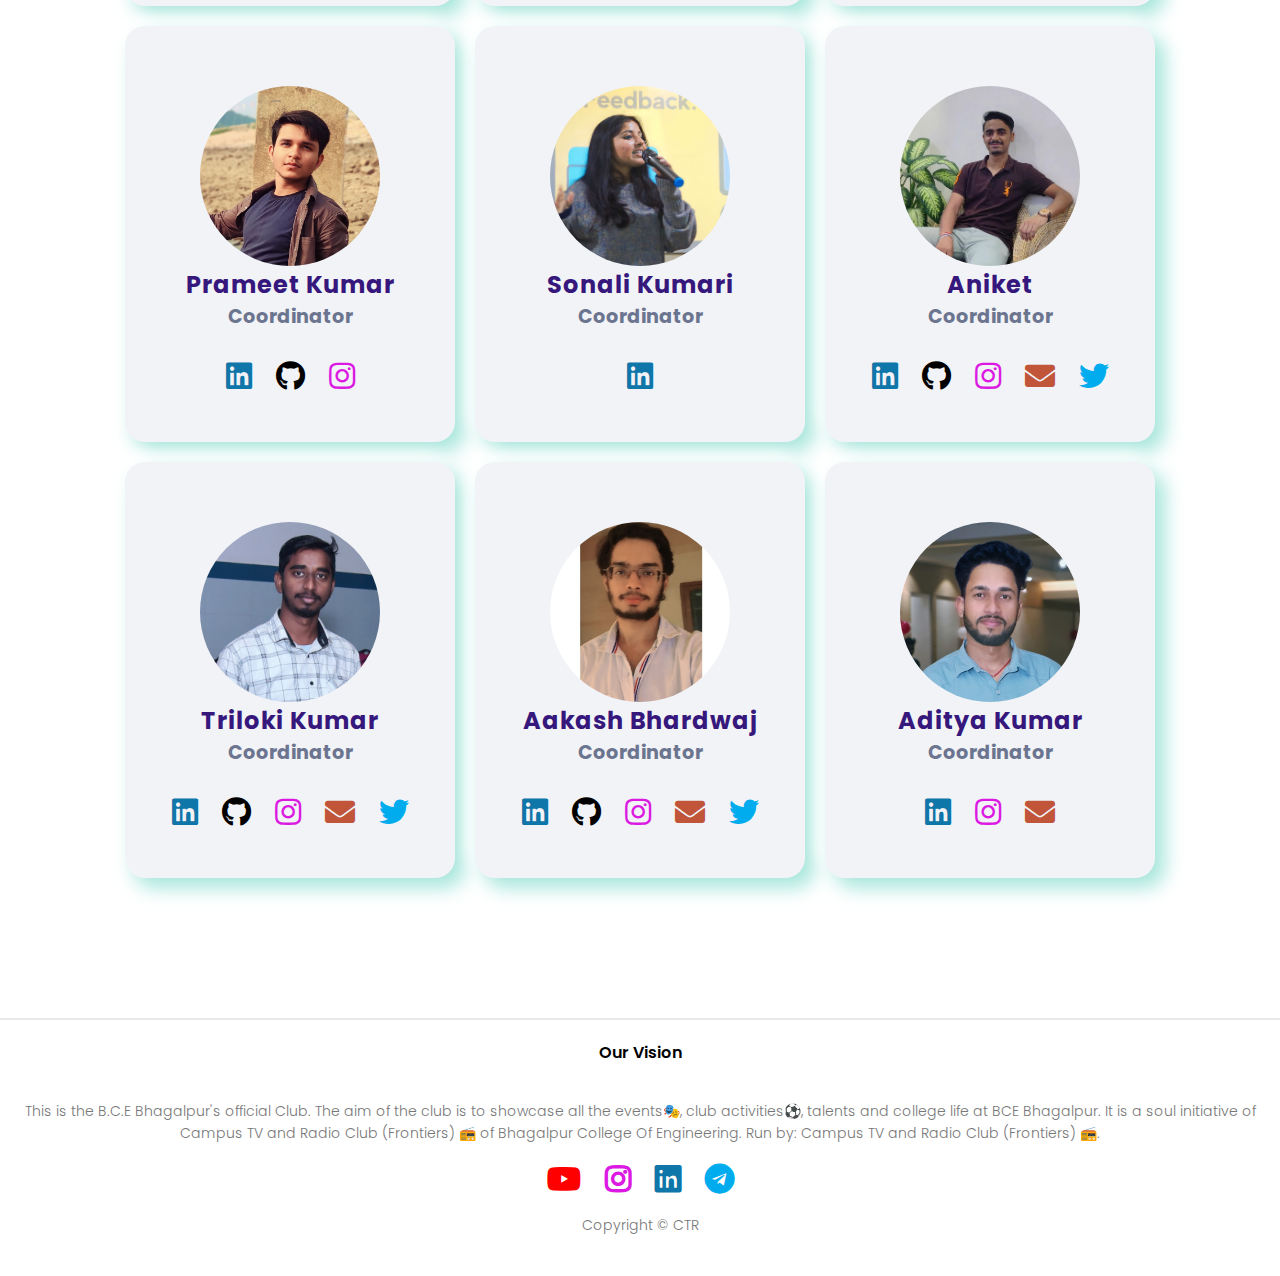
==== commit 94d31219: "Update about.html" ====
--- a/about.html
+++ b/about.html
@@ -61,22 +61,44 @@
                     <h2>Person In-charge:</h2>
                     <br>
                     <h3>Director:</h3> 
-                    <h4>Dr. Pushpalata (Principal, BCE Bhagalpur)</h4>
+                    <h4>Dr. OP ROY (Principal, BCE Bhagalpur)</h4>
                     <br>
                     <h3>Chairperson:</h3> 
-                    <h4>Prof. R.K Mishra (H.O.D. of Physics)</h4>
-                    <h4>Prof. Shashank Shekhar (H.O.D. of English)</h4>
-                    <br>
-                    <h3>Secretary and founder:</h3> 
+
+                 <h4>Prof. Shashank Shekhar (H.O.D. of English)</h4>
+                    <br>
+                    <h3>founder:</h3> 
                     <h4>Kumar Gaurav (2k19)</h4>
                     <br>
-                    <h3>Coordinators:</h3> 
+                    <h3>Co- founder :</h3> 
                     <h4>Kr. Chandra Bhanu</h4>
                     <h4><a href="https://himanshu-vishwas.github.io" style="color: black;" target="_blank">Himanshu Kumar</a></h4>
-                    <h4>Prameet Kumar</h4>
-                    <h4>Aakash Bhardwaj</h4>
-                    <br>
+
+                    <h3> secretary </h3>
+                    <h4>keshav jha (2021) </h4>
+                    <br>
+
+                      <h3>Deputy secretary </h3>
+                    <h4>khushi (2021) </h4>
+                    <h4>Apar Swaroop (2021) </h4>
+                    <br>
+
+                        <h3> coordinators (2021)  </h3>
+                    <h4>Aman kr (2021) </h4>
+                     <h4> Anshika (2021) </h4>
+                     <h4> srishty saumya (2021) </h4>
+                     <h4> Rupali  </h4>
+                     <h4> Arpita   </h4>
+                     <h4>Aashish  </h4>
+                     <h4>Shubham  </h4>
+                     <h4>sonali  </h4>
+                     <h4>smriti  </h4>
+                     <h4>Ragni  </h4>
+                     <h4>Tannu  </h4>
+                     <h4>Avinash  </h4>
+                     <h4>sweety  </h4>
                     
+                    <br>
                     Stay connected!
                   </p>  
 
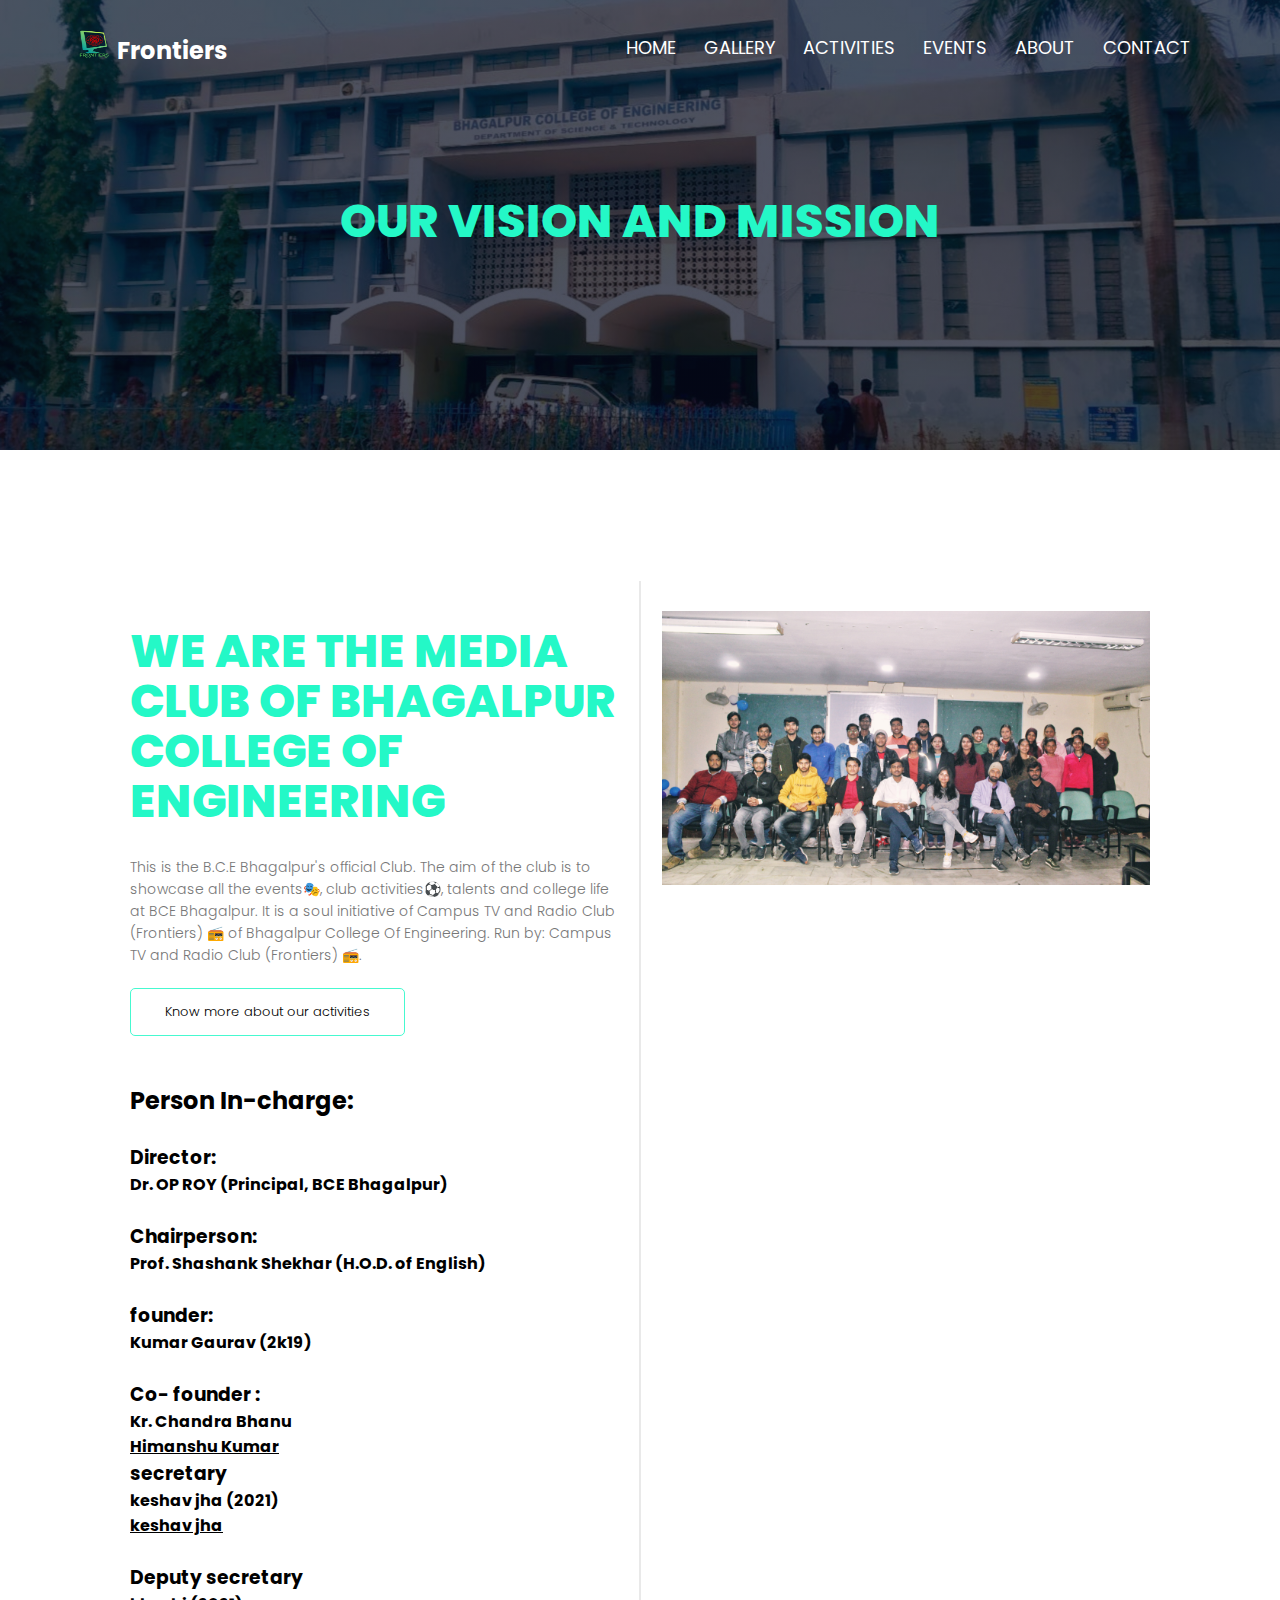
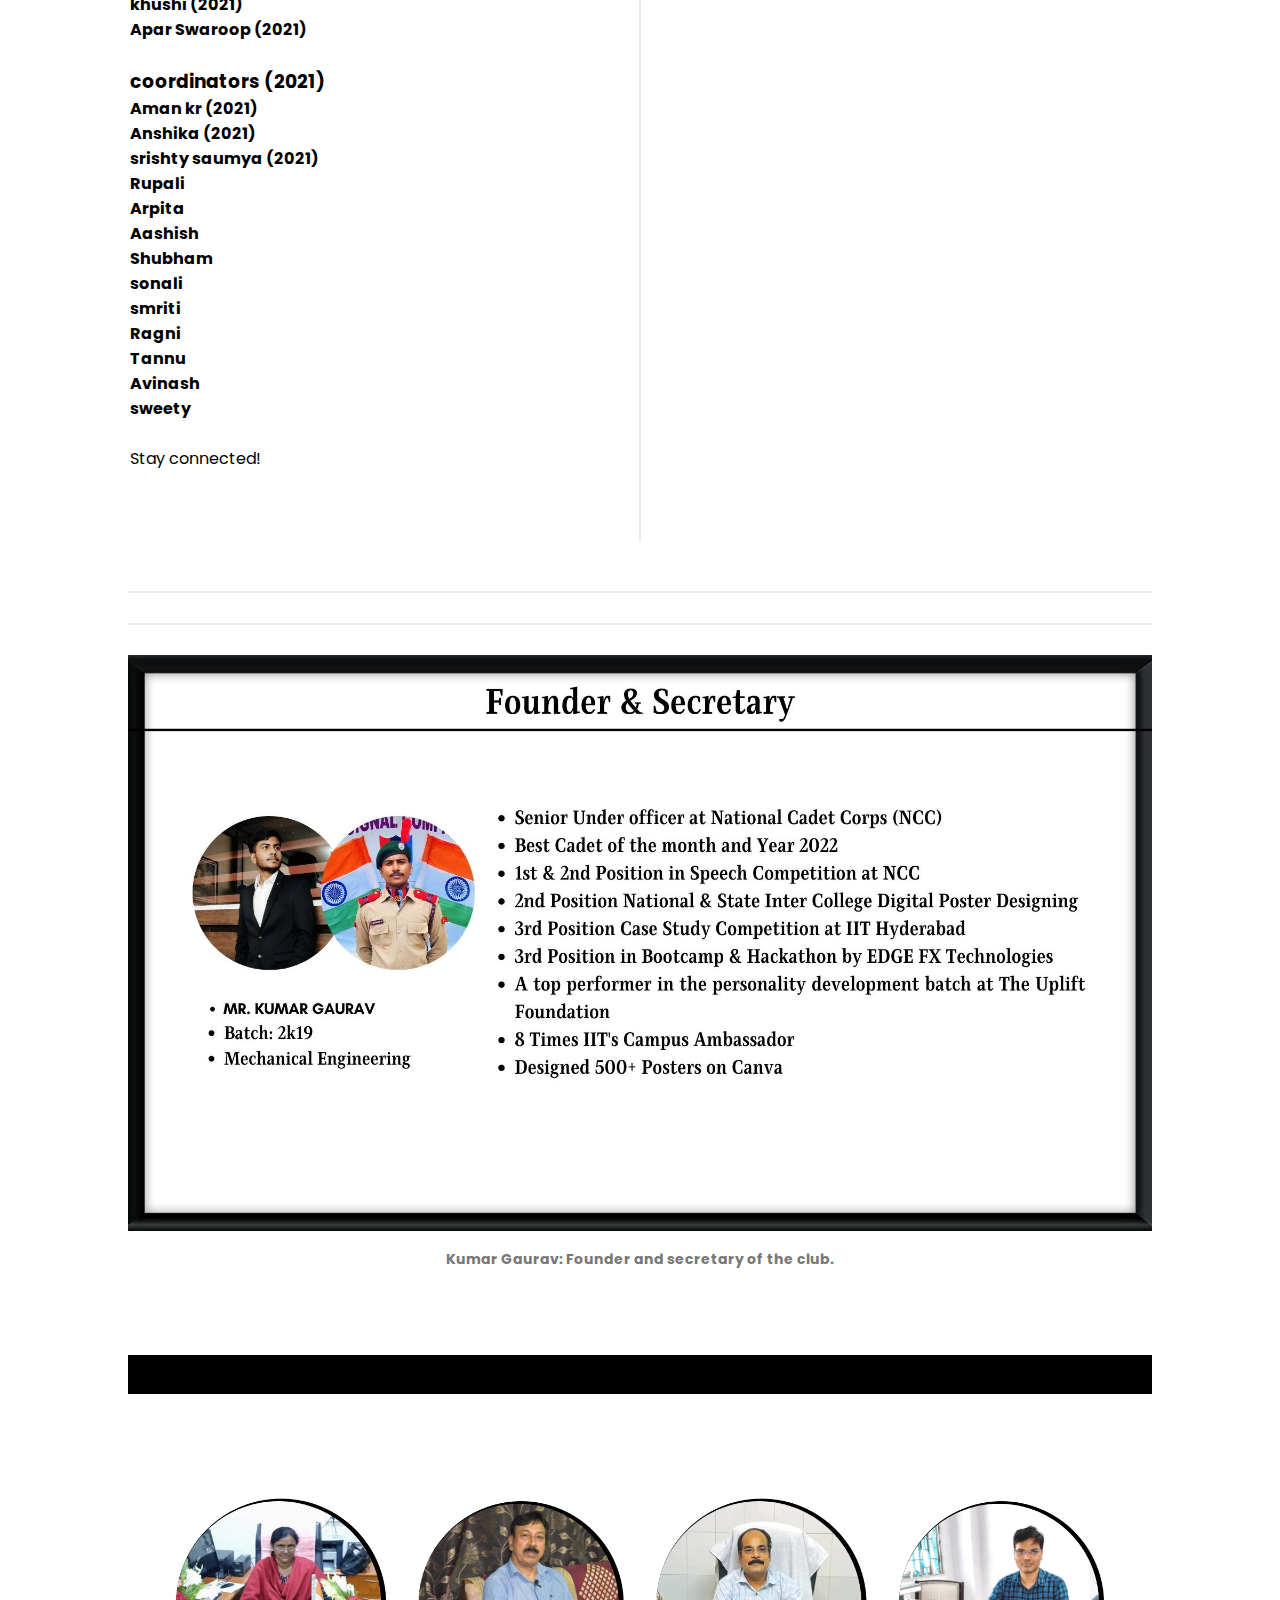
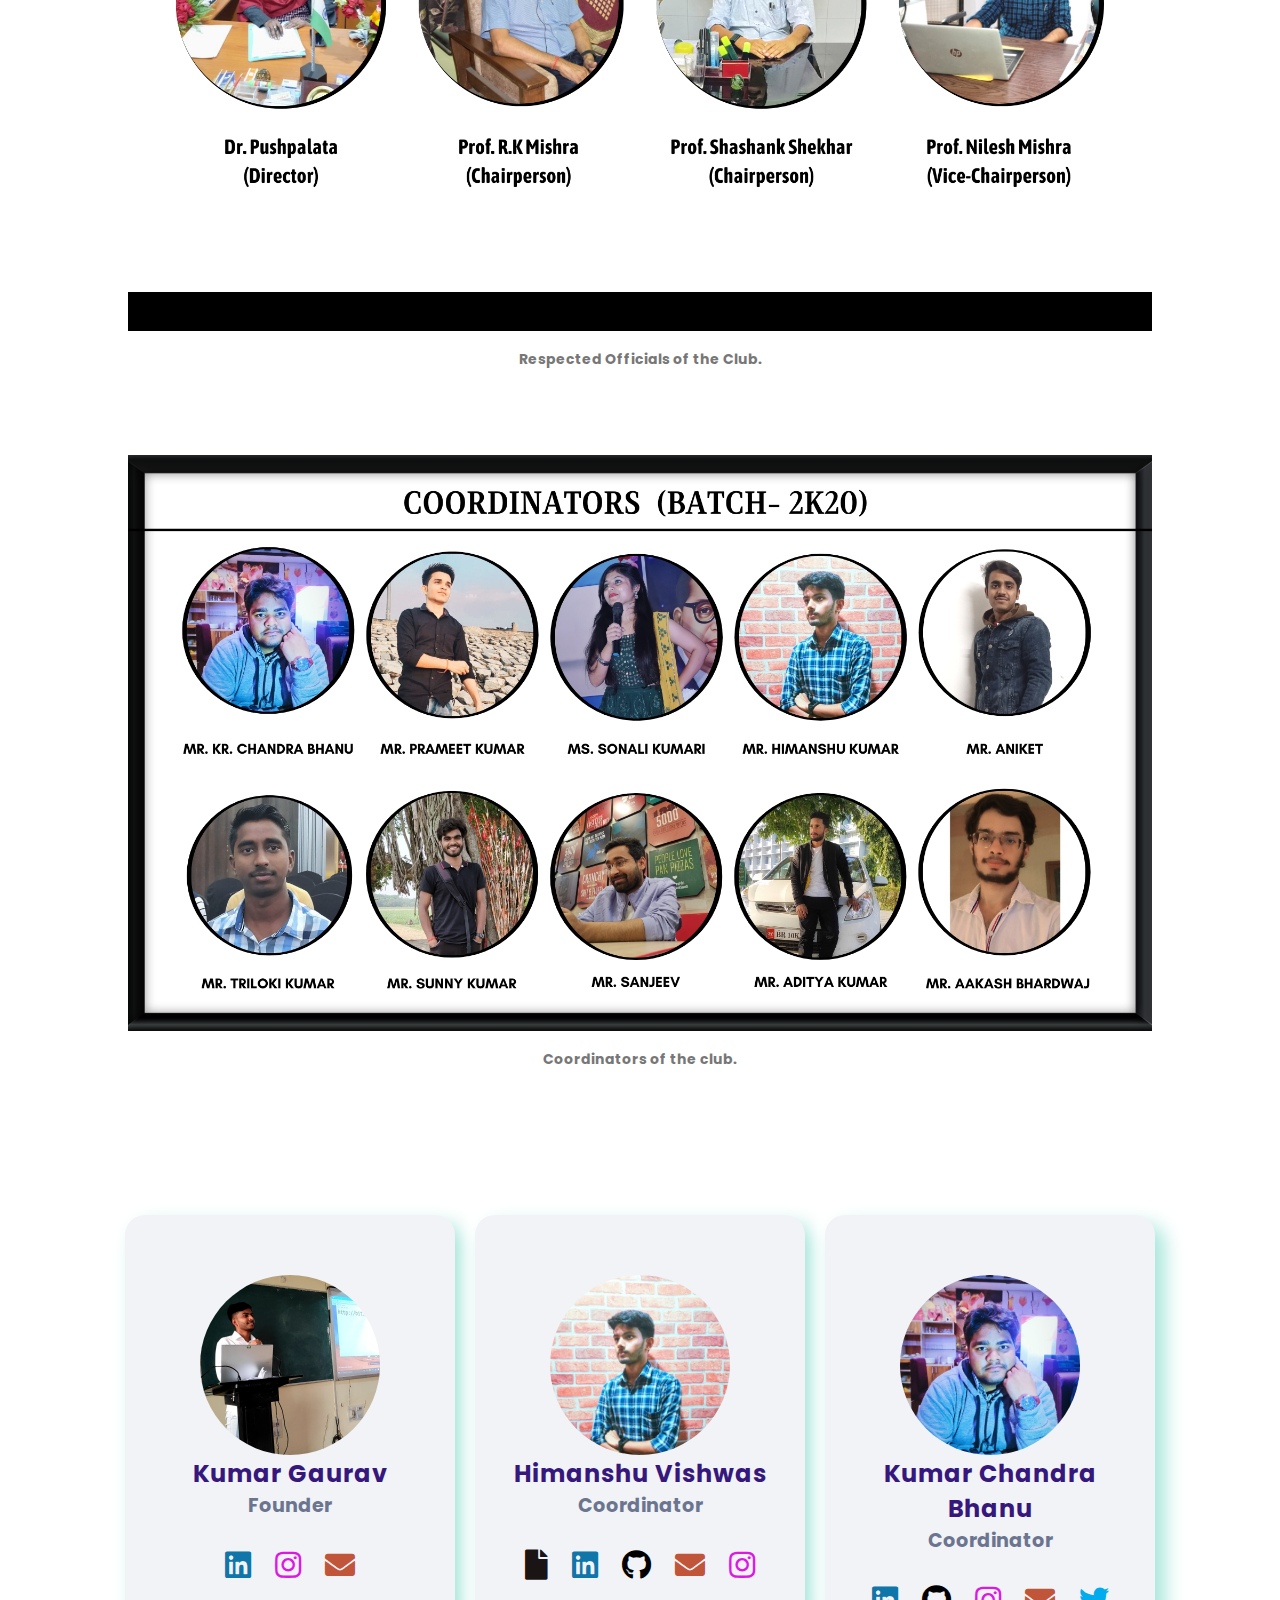
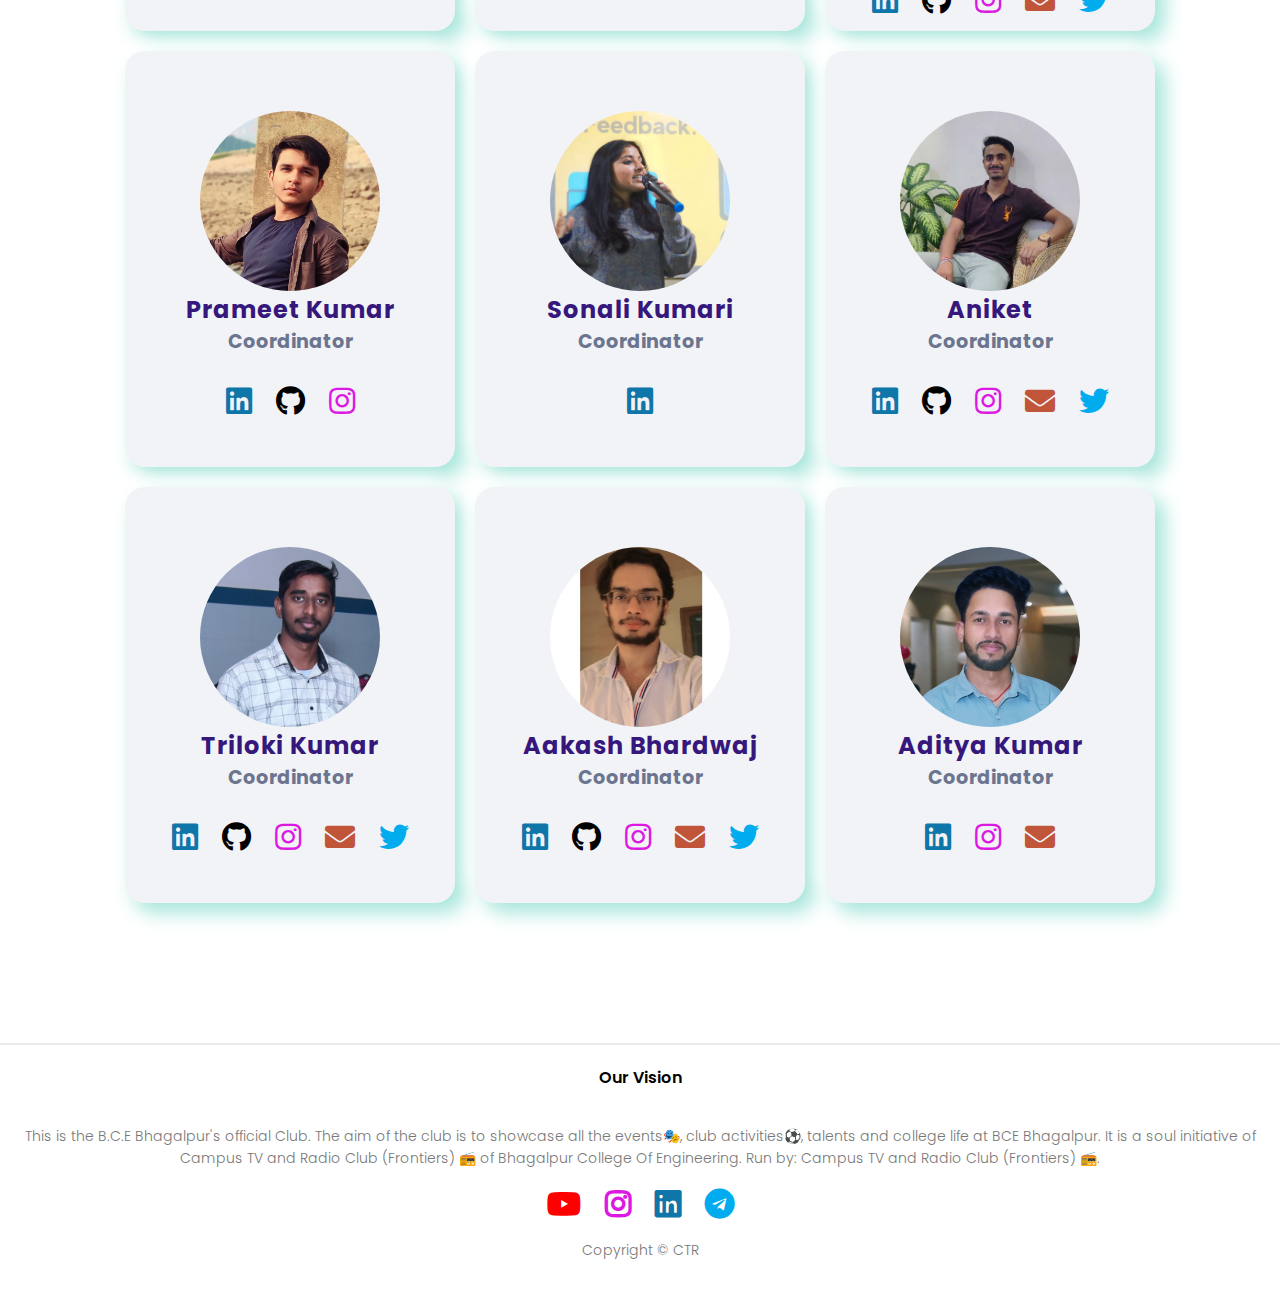
==== commit 3eb6bb47: "Update about.html" ====
--- a/about.html
+++ b/about.html
@@ -76,6 +76,7 @@
 
                     <h3> secretary </h3>
                     <h4>keshav jha (2021) </h4>
+        <h4><a href="https://github.com/keshavjha005" style="color: black;" target="_blank">keshav jha</a></h4>
                     <br>
 
                       <h3>Deputy secretary </h3>
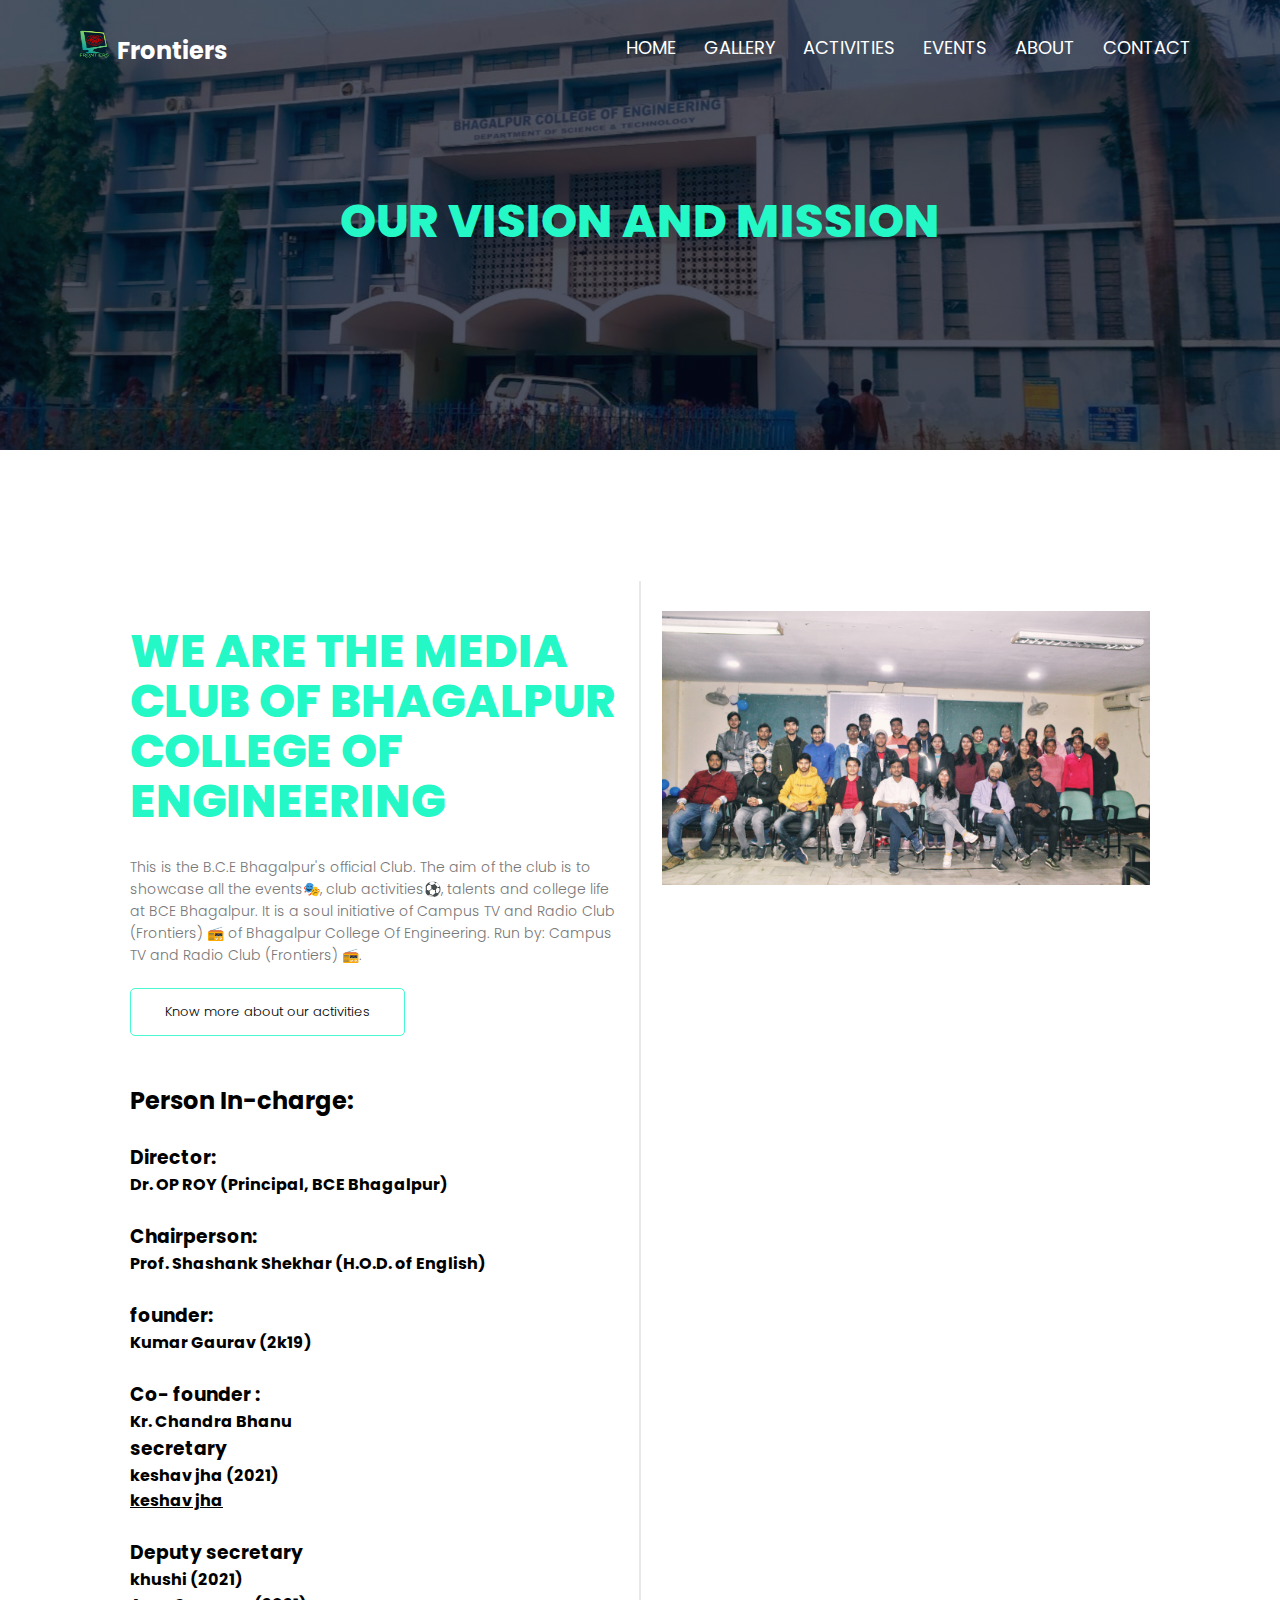
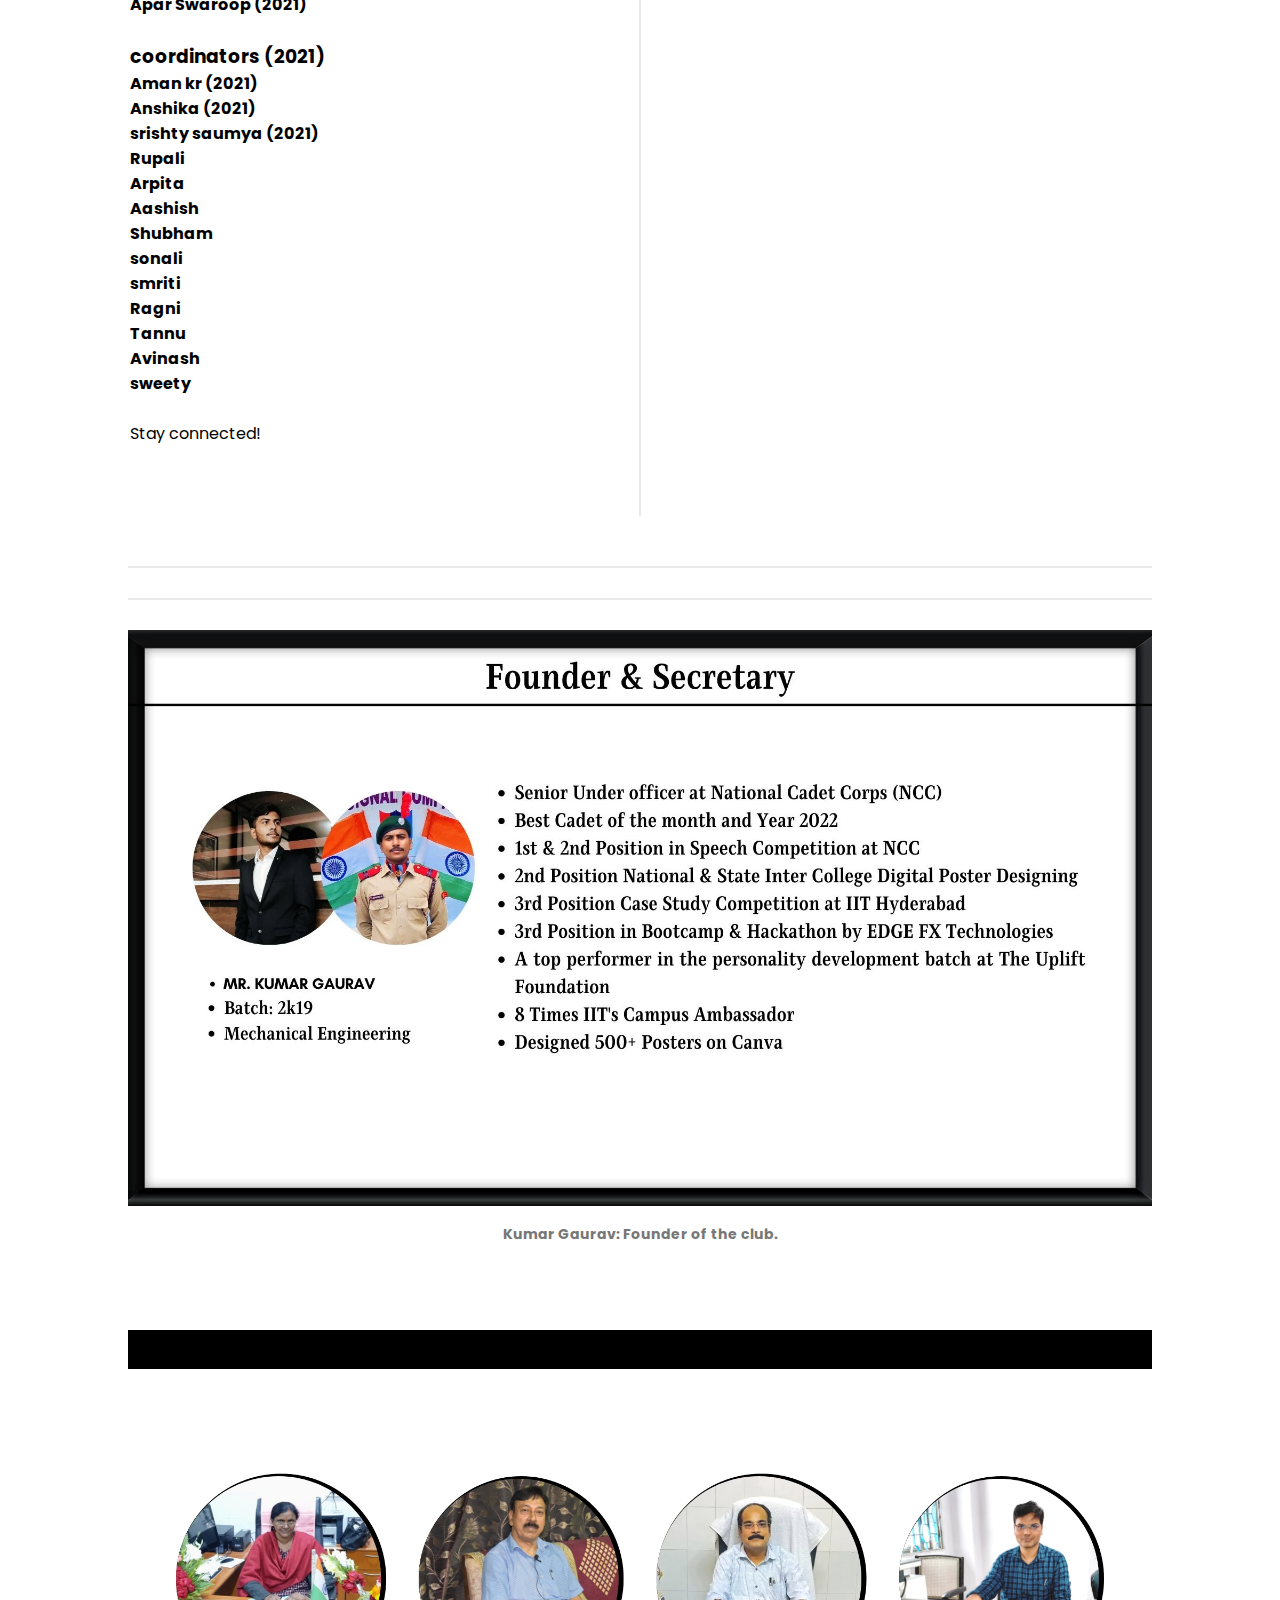
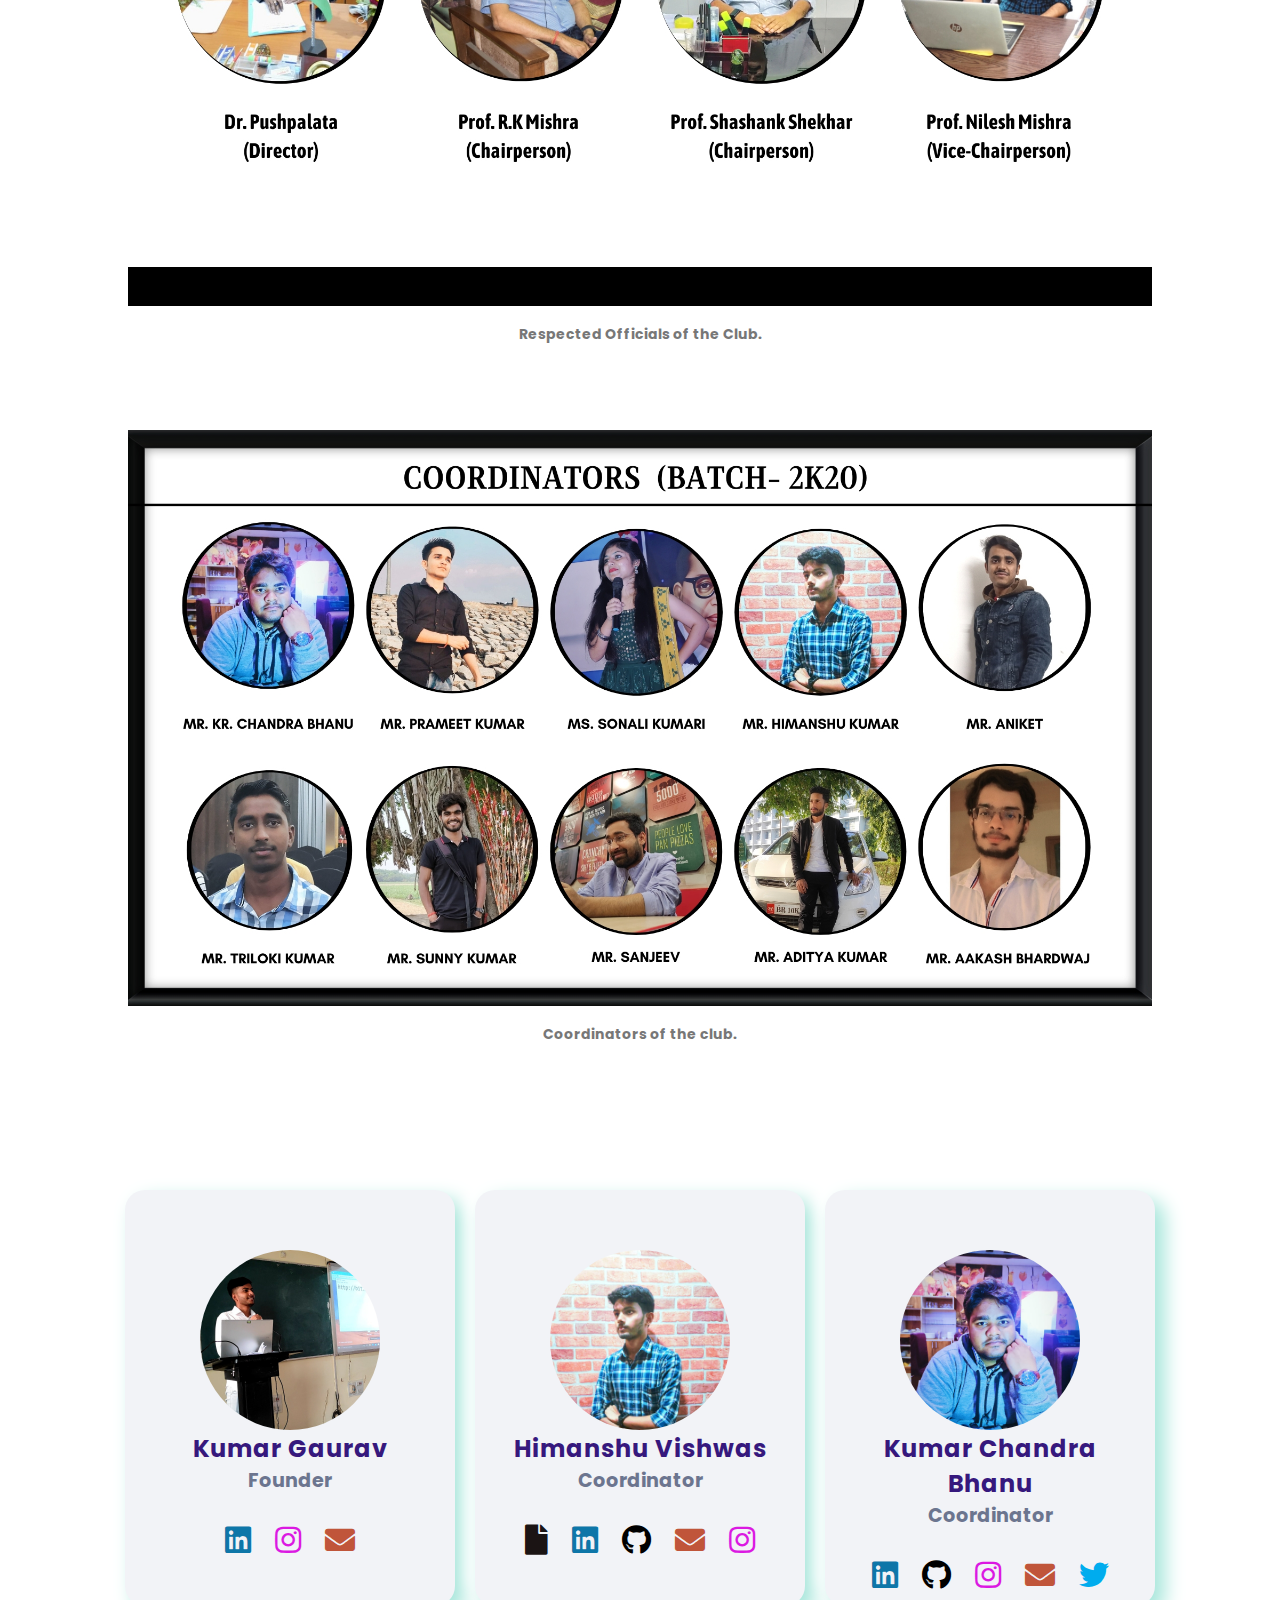
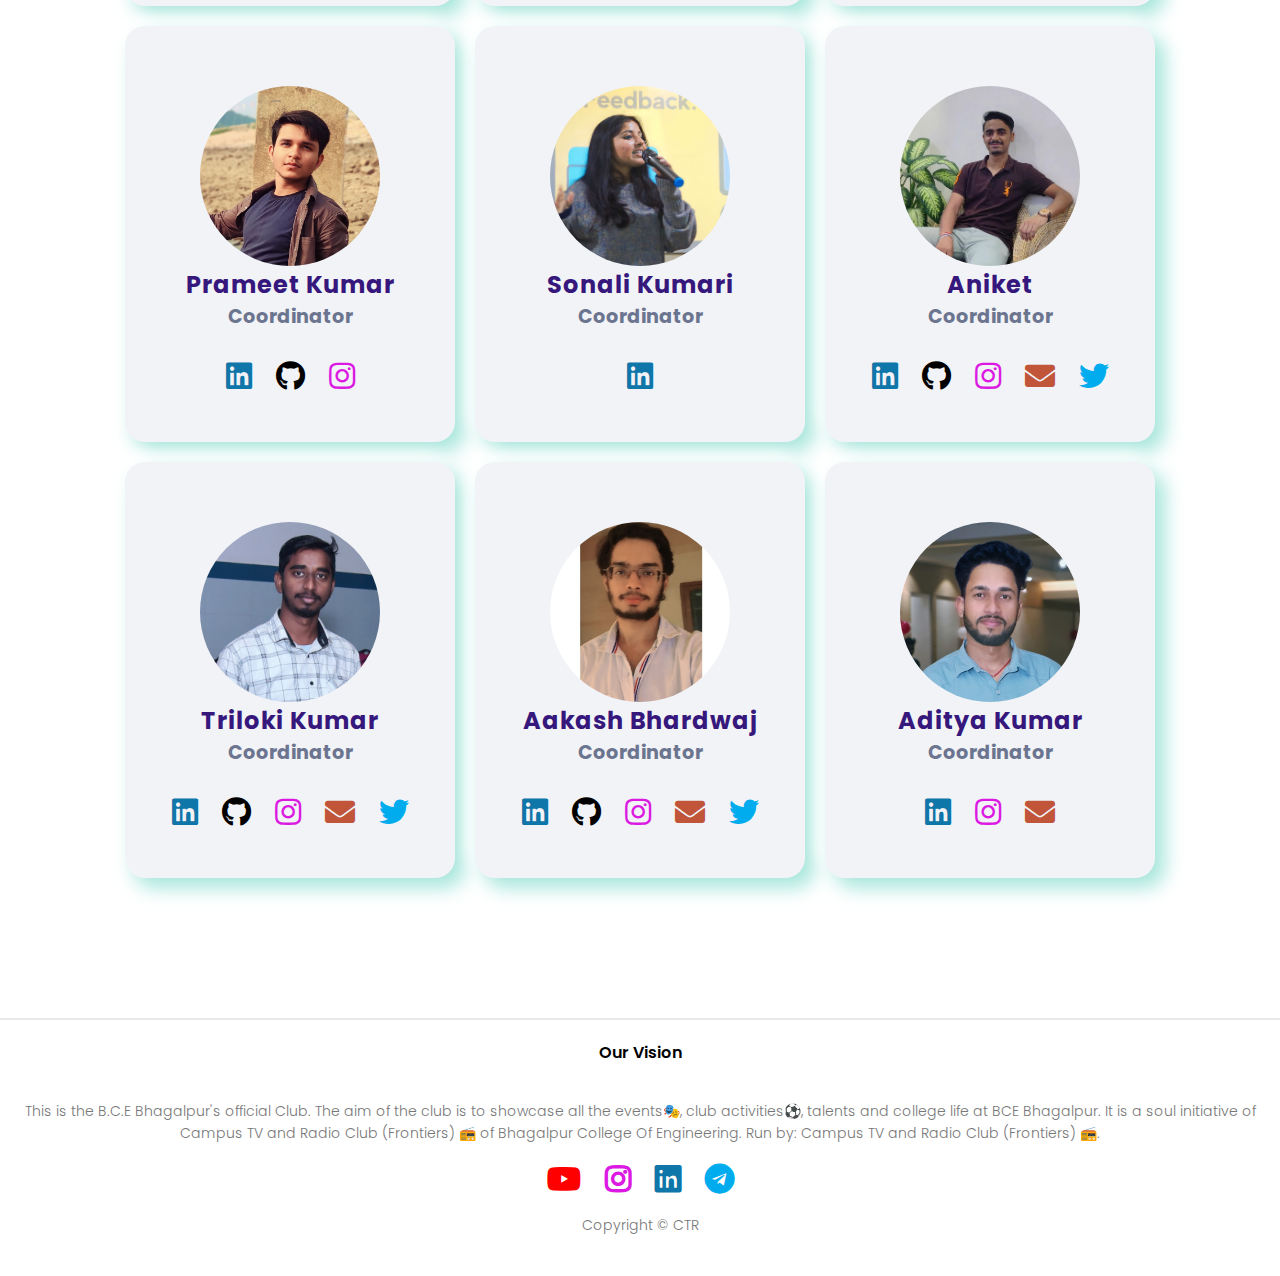
==== commit b608a498: "Update about.html" ====
--- a/about.html
+++ b/about.html
@@ -72,7 +72,7 @@
                     <br>
                     <h3>Co- founder :</h3> 
                     <h4>Kr. Chandra Bhanu</h4>
-                    <h4><a href="https://himanshu-vishwas.github.io" style="color: black;" target="_blank">Himanshu Kumar</a></h4>
+              
 
                     <h3> secretary </h3>
                     <h4>keshav jha (2021) </h4>
@@ -122,7 +122,7 @@
         <div>
             <img src="img/gallery/Secretary.jpg" alt="" style="width: 100%;" />
             <p style="font-weight: bold; text-align: center;">
-             Kumar Gaurav: Founder and secretary of the club.
+             Kumar Gaurav: Founder  of the club.
             </p>
            
           </div>
